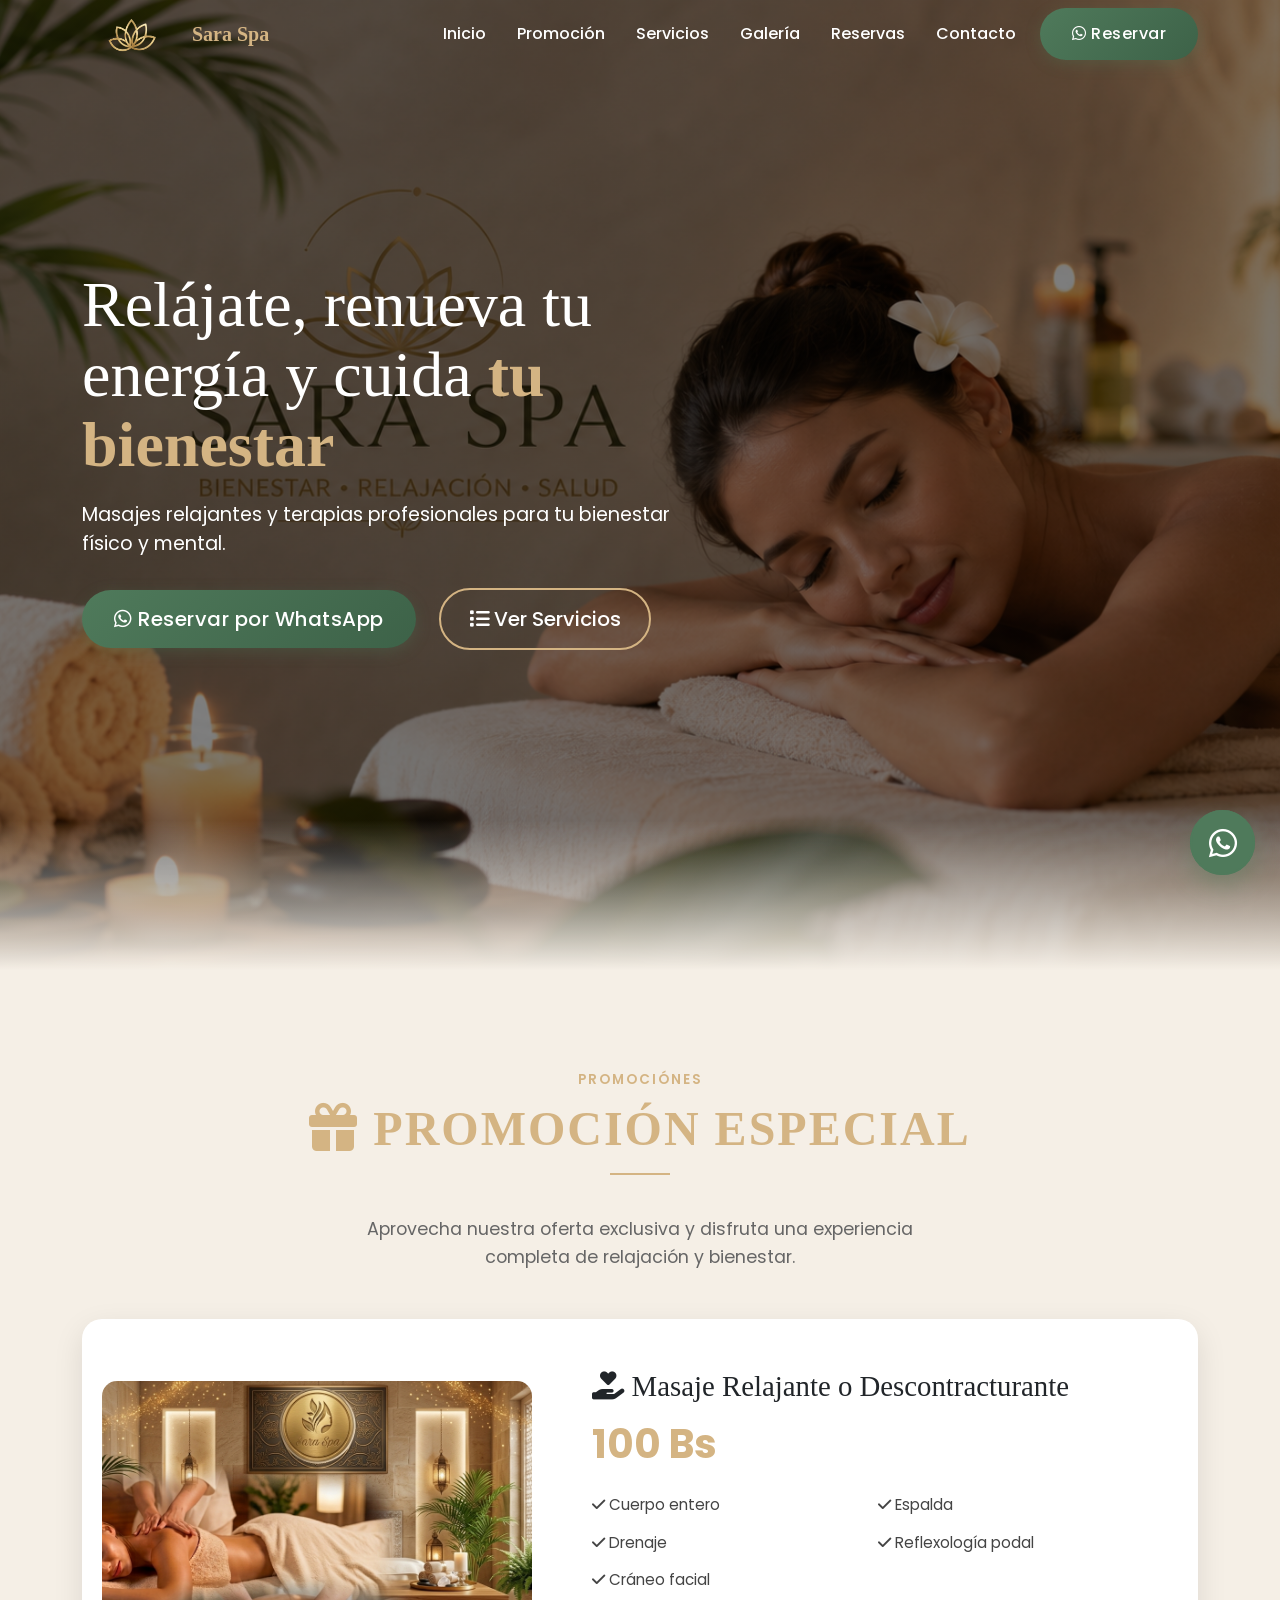
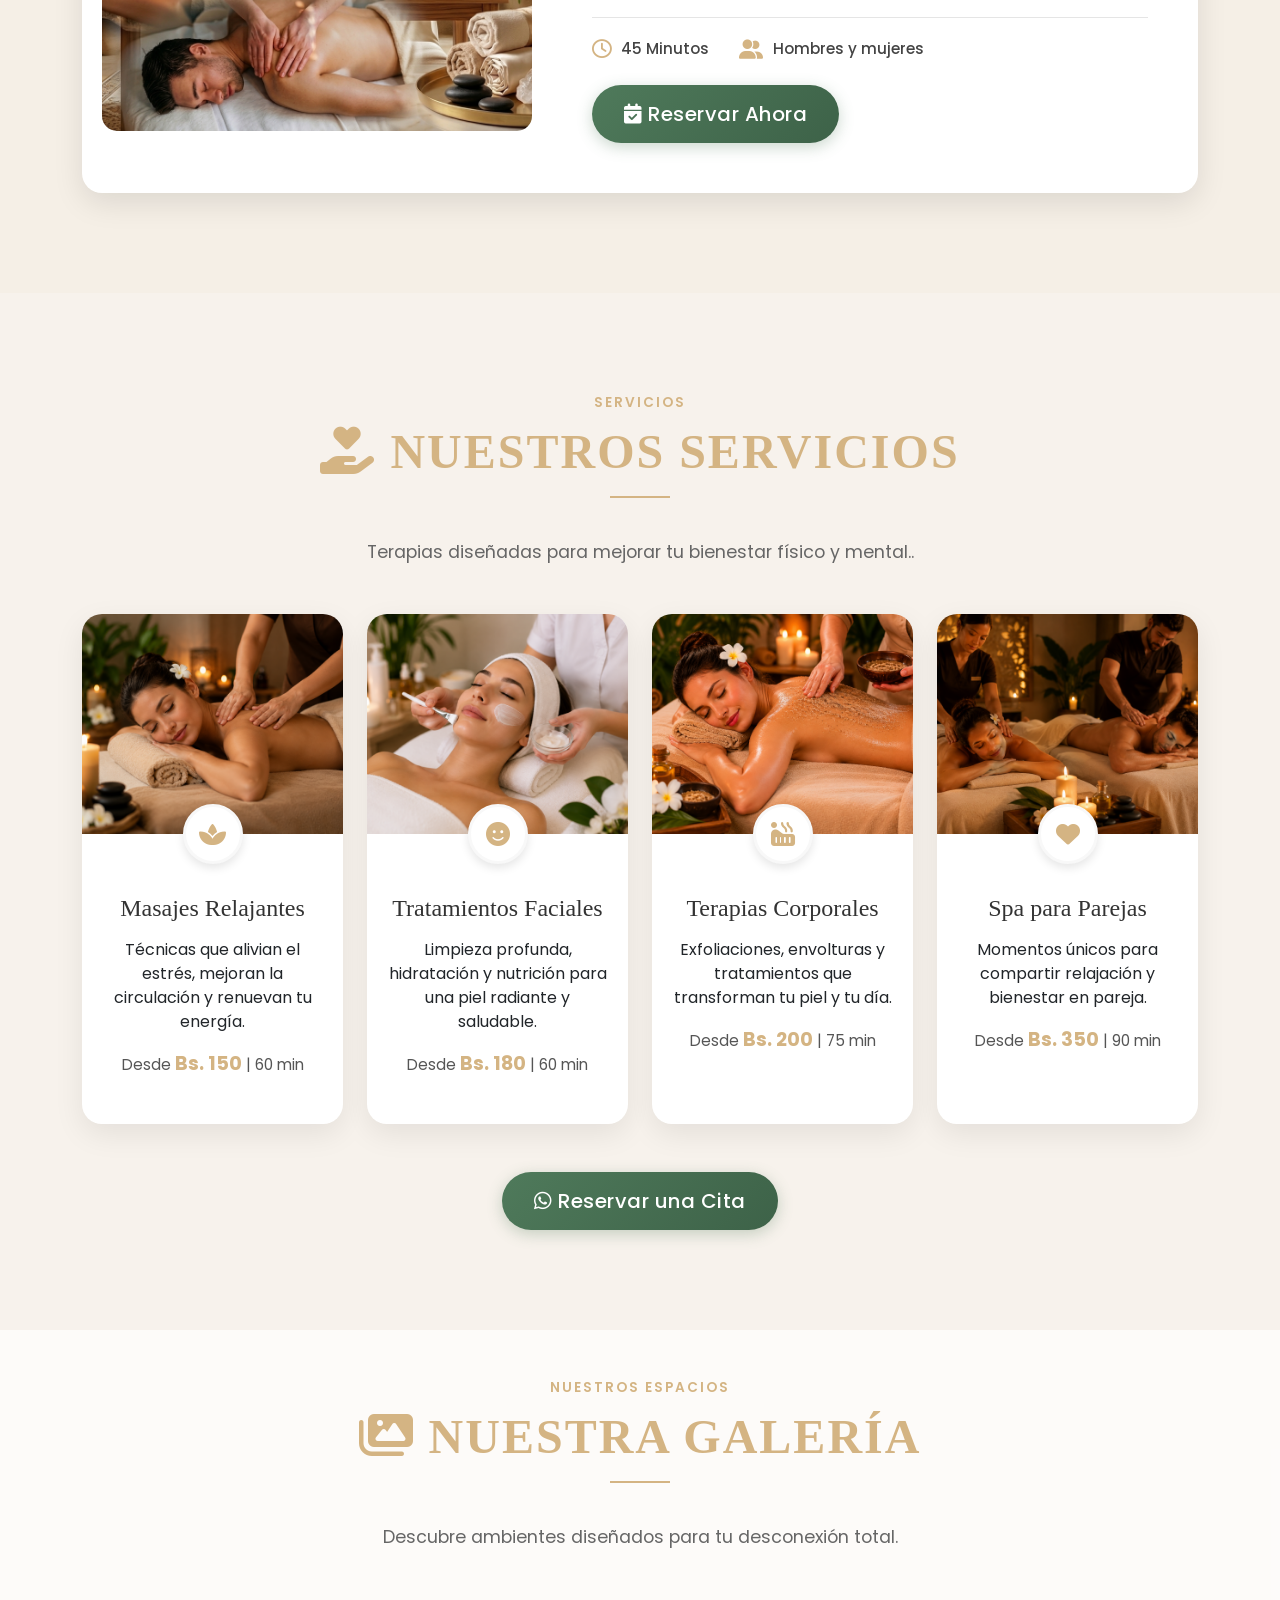
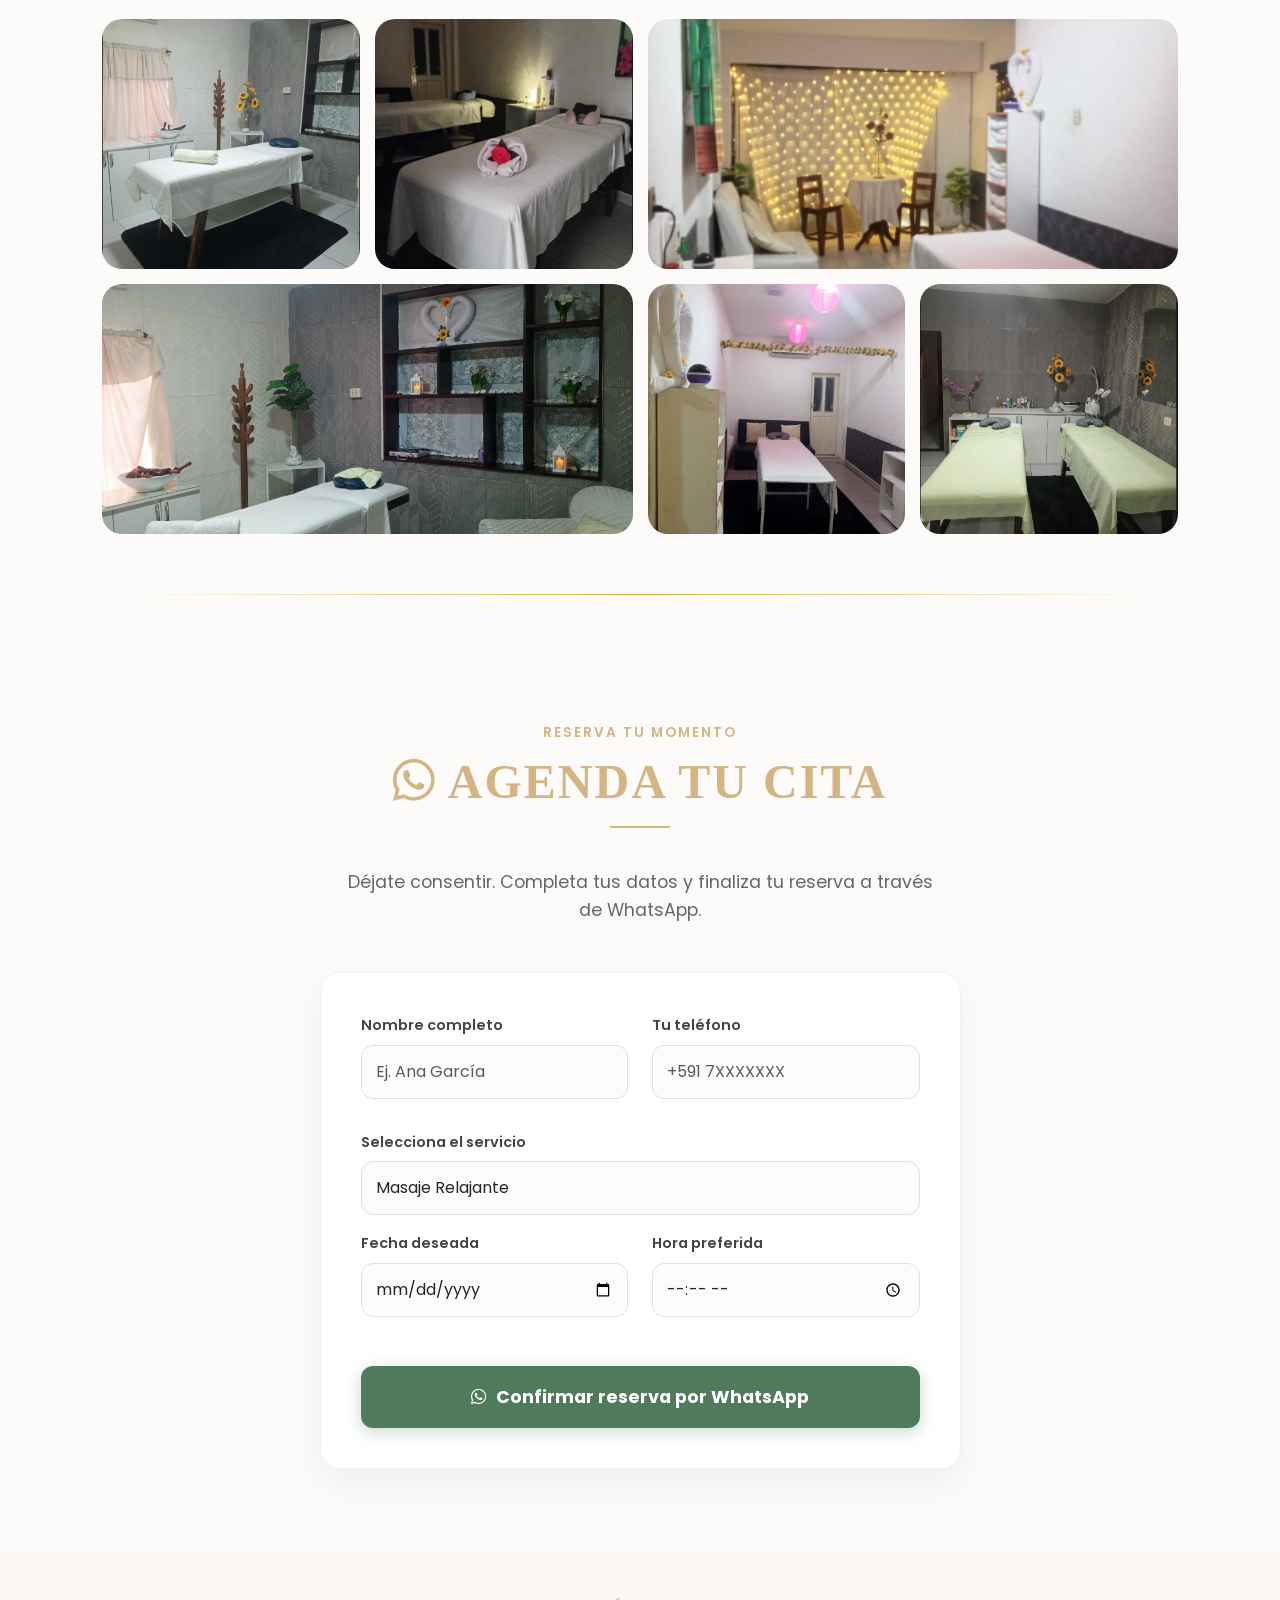
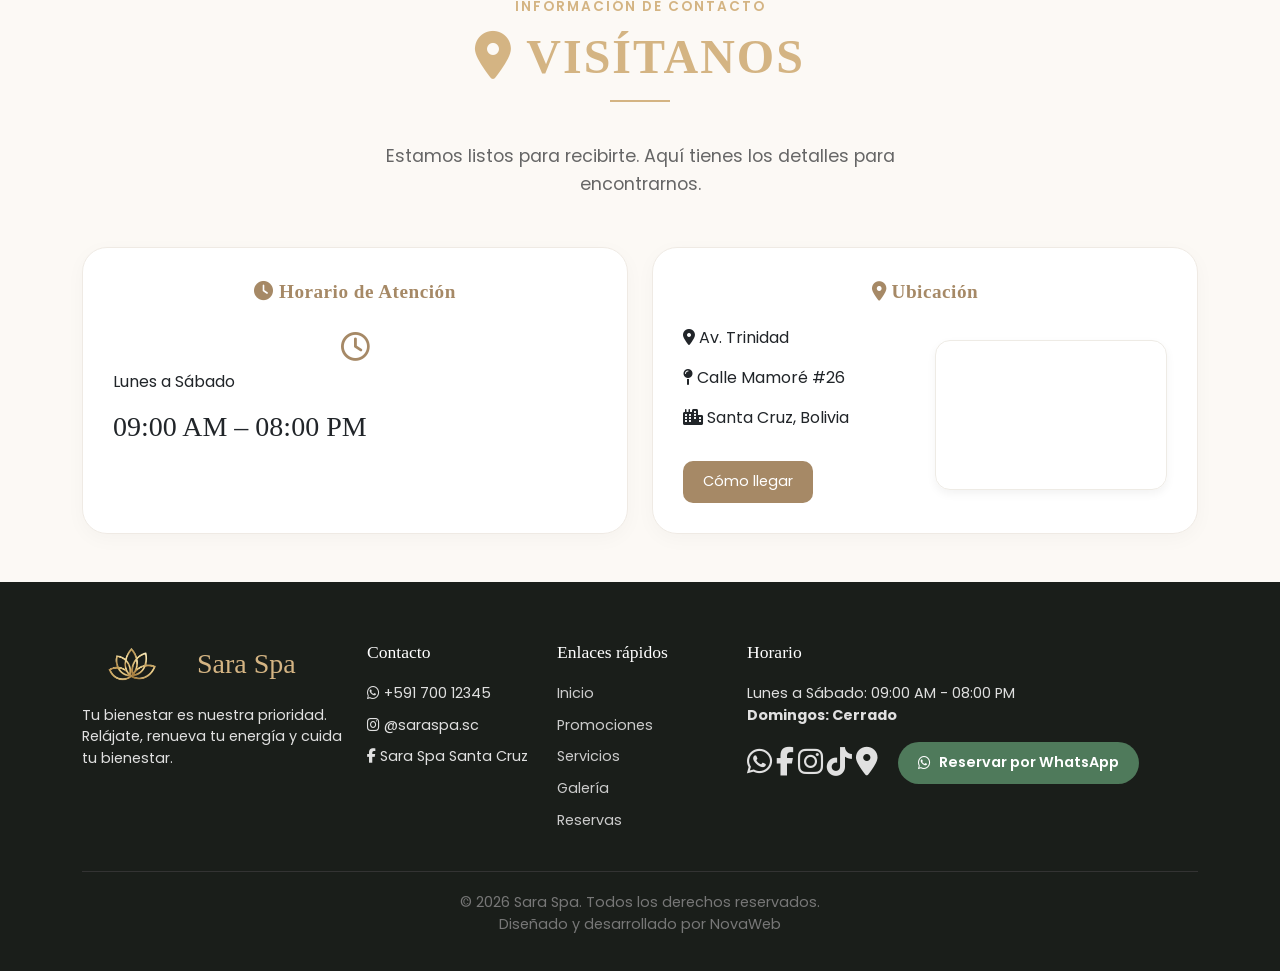
==== index.html @ e04c1f64 "Primer commit" ====
<!DOCTYPE html>
<html lang="es">

<head>
    <meta charset="UTF-8">
    <meta name="viewport" content="width=device-width, initial-scale=1.0">
    <title>Sara Spa | Masajes Relajantes y Terapias en Santa Cruz, Bolivia</title>
    <meta name="description"
        content="Sara Spa ofrece masajes relajantes, terapias corporales y tratamientos de bienestar en Santa Cruz, Bolivia. Relájate, renueva tu energía y mejora tu salud física y mental.">
    <meta name="keywords"
        content="spa Santa Cruz, masajes relajantes Bolivia, spa bienestar, terapias corporales, spa Santa Cruz Bolivia, masajes profesionales">
    <meta name="author" content="Sara Spa">

    <!-- Canonical (IMPORTANTE para SEO) -->
    <link rel="canonical" href="https://tudominio.com/">

    <!-- Open Graph (Facebook / WhatsApp) -->
    <meta property="og:title" content="Sara Spa | Bienestar y Relajación">
    <meta property="og:description" content="Masajes relajantes y terapias profesionales en Santa Cruz, Bolivia.">
    <meta property="og:image" content="assets/images/logo/og-image.png">
    <meta property="og:url" content="https://tudominio.com/">
    <meta property="og:type" content="website">

    <!-- Twitter Card -->
    <meta name="twitter:card" content="summary_large_image">
    <meta name="twitter:title" content="Sara Spa | Bienestar y Relajación">
    <meta name="twitter:description" content="Masajes relajantes y terapias profesionales en Santa Cruz, Bolivia.">
    <meta name="twitter:image" content="assets/images/logo/og-image.png">

    <!-- Favicon -->
    <link rel="icon" href="assets/images/logo/favicon.ico">

    <!-- Preconnect (mejora velocidad) -->
    <link rel="preconnect" href="https://fonts.googleapis.com">
    <link rel="preconnect" href="https://fonts.gstatic.com" crossorigin>

    <!-- Google Fonts -->
    <link href="https://fonts.googleapis.com/css2?family=Poppins:wght@300;400;500;600;700&display=swap"
        rel="stylesheet">

    <!-- Bootstrap -->
    <link href="https://cdn.jsdelivr.net/npm/bootstrap@5.3.7/dist/css/bootstrap.min.css" rel="stylesheet">

    <!-- Font Awesome -->
    <link rel="stylesheet" href="https://cdnjs.cloudflare.com/ajax/libs/font-awesome/6.7.2/css/all.min.css">

    <!-- CSS -->
    <link rel="stylesheet" href="assets/css/style.css">
    <link rel="stylesheet" href="assets/css/responsive.css">
    <link rel="stylesheet" href="assets/css/animations.css">
</head>

<body>

    <!-- =========================
         NAVBAR
    ========================== -->
    <header>
        <nav class="navbar navbar-expand-lg fixed-top navbar-spa">
            <div class="container">
                <a class="navbar-brand" href="#">
                    <img src="assets/images/logo/logo.png" alt="Sara Spa Logo" class="logo">
                    <span class="text-gold">Sara Spa</span>
                </a>

                <button class="navbar-toggler" type="button" data-bs-toggle="collapse" data-bs-target="#menuSpa">
                    <span class="navbar-toggler-icon"></span>
                </button>

                <div class="collapse navbar-collapse" id="menuSpa">
                    <ul class="navbar-nav ms-auto">
                        <li class="nav-item">
                            <a class="nav-link" href="#inicio">Inicio</a>
                        </li>
                        <li class="nav-item">
                            <a class="nav-link" href="#promocion">Promoción</a>
                        </li>
                        <li class="nav-item">
                            <a class="nav-link" href="#servicios">Servicios</a>
                        </li>
                        <li class="nav-item">
                            <a class="nav-link" href="#galeria">Galería</a>
                        </li>
                        <li class="nav-item">
                            <a class="nav-link" href="#reservas">Reservas</a>
                        </li>
                        <li class="nav-item">
                            <a class="nav-link" href="#contacto">Contacto</a>
                        </li>
                    </ul>

                    <a href="#reservas" class="btn btn-whatsapp ms-lg-3">
                        <i class="fab fa-whatsapp"></i>
                        Reservar
                    </a>
                </div>
            </div>
        </nav>
    </header>

    <!-- =========================
         HERO SECTION
    ========================== -->

    <section id="inicio">
        <div class="container">
            <div class="row align-items-center min-vh-100">
                <div class="col-lg-7">
                    <div class="hero-content">
                        <h1>Relájate, renueva tu energía y cuida <span class="text-gold">tu bienestar</span></h1>
                        <p>
                            Masajes relajantes y terapias profesionales para tu
                            bienestar físico y mental.
                        </p>
                        <div class="hero-buttons">
                            <a href="#reservas" class="btn btn-whatsapp btn-lg">
                                <i class="fab fa-whatsapp"></i> Reservar por WhatsApp
                            </a>
                            <a href="#servicios" class="btn btn-gold btn-lg ms-2">
                                <i class="fas fa-list"></i> Ver Servicios
                            </a>
                        </div>
                    </div>
                </div>
            </div>
        </div>
    </section>
    <!-- =========================
         PROMOCIÓN DESTACADA
    ========================== -->

    <section class="section-white" id="promocion">
        <div class="container">

            <div class="text-center mb-5">
                <span class="section-label">Promociónes</span>
                <h2 class="section-title"><i class="fas fa-gift"></i> Promoción Especial</h2>
                <p class="section-subtitle">Aprovecha nuestra oferta exclusiva y disfruta una experiencia completa de
                    relajación y bienestar.</p>
            </div>

            <div class="promotion-card reveal reveal-delay-1">
                <div class="promotion-image">
                    <img src="assets/images/services/promociones.png" alt="Masaje">
                </div>

                <div class="promotion-content">
                    <h3><i class="fas fa-hand-holding-heart"></i> Masaje Relajante o Descontracturante</h3>
                    <div class="promo-price">100 Bs</div>

                    <ul class="promo-list">
                        <li><i class="fas fa-check"></i> Cuerpo entero</li>
                        <li><i class="fas fa-check"></i> Espalda</li>
                        <li><i class="fas fa-check"></i> Drenaje</li>
                        <li><i class="fas fa-check"></i> Reflexología podal</li>
                        <li><i class="fas fa-check"></i> Cráneo facial</li>
                    </ul>

                    <div class="promo-info mt-3">
                        <span><i class="fa-regular fa-clock"></i> 45 Minutos</span>
                        <span><i class="fa-solid fa-user-group"></i> Hombres y mujeres</span>
                    </div><br>

                    <a href="#reservas" class="btn btn-whatsapp btn-lg"><i class="fas fa-calendar-check"></i> Reservar
                        Ahora</a>
                </div>
            </div>
        </div>
    </section>

    <!-- =========================
         SERVICIOS
    ========================== -->

    <section class="section-light" id="servicios">

        <div class="container">

            <div class="text-center mb-5">
                <span class="section-label">Servicios</span>
                <h2 class="section-title"><i class="fas fa-hand-holding-heart"></i> Nuestros Servicios</h2>
                <p class="section-subtitle">Terapias diseñadas para mejorar tu bienestar físico y mental..</p>
            </div>

            <div class="row g-4">

                <!-- Servicio 1 -->
                <div class="col-lg-3 col-md-6 reveal reveal-delay-1">
                    <div class="service-card">
                        <img src="assets/images/services/masaje-relajante.png" alt="Masaje Relajante">
                        <div class="icon-circle"><i class="fa-solid fa-spa"></i></div>
                        <div class="service-content">
                            <h4>Masajes Relajantes</h4>
                            <p>Técnicas que alivian el estrés, mejoran la circulación y renuevan tu energía.</p>
                            <div class="service-price">Desde <strong>Bs. 150</strong> | 60 min</div>
                        </div>
                    </div>
                </div>

                <!-- Servicio 2 -->
                <div class="col-lg-3 col-md-6 reveal reveal-delay-2">
                    <div class="service-card">
                        <img src="assets/images/services/tratamiento-facial.png" alt="Tratamientos Faciales">
                        <div class="icon-circle"><i class="fa-solid fa-face-smile"></i></div>
                        <div class="service-content">
                            <h4>Tratamientos Faciales</h4>
                            <p>Limpieza profunda, hidratación y nutrición para una piel radiante y saludable.</p>
                            <div class="service-price">Desde <strong>Bs. 180</strong> | 60 min</div>
                        </div>
                    </div>
                </div>

                <!-- Servicio 3 -->
                <div class="col-lg-3 col-md-6 reveal reveal-delay-3">
                    <div class="service-card">
                        <img src="assets/images/services/terapia-corporal.png" alt="Terapias Corporales">
                        <div class="icon-circle"><i class="fa-solid fa-hot-tub-person"></i></div>
                        <div class="service-content">
                            <h4>Terapias Corporales</h4>
                            <p>Exfoliaciones, envolturas y tratamientos que transforman tu piel y tu día.</p>
                            <div class="service-price">Desde <strong>Bs. 200</strong> | 75 min</div>
                        </div>
                    </div>
                </div>

                <!-- Servicio 4 -->
                <div class="col-lg-3 col-md-6 reveal reveal-delay-4">
                    <div class="service-card">
                        <img src="assets/images/services/parejas.png" alt="Spa para Parejas">
                        <div class="icon-circle"><i class="fa-solid fa-heart"></i></div>
                        <div class="service-content">
                            <h4>Spa para Parejas</h4>
                            <p>Momentos únicos para compartir relajación y bienestar en pareja.</p>
                            <div class="service-price">Desde <strong>Bs. 350</strong> | 90 min</div>
                        </div>
                    </div>
                </div>

            </div>
            <div class="text-center mt-5">
                <a href="#reservas" class="btn btn-whatsapp btn-lg">
                    <i class="fab fa-whatsapp"></i> Reservar una Cita
                </a>
            </div>

        </div>

    </section>

    <!-- =========================
         GALERÍA
    ========================== -->

    <section class="section-white gallery-section py-5" id="galeria">
        <div class="container">
            <div class="text-center mb-5">
                <span class="section-label">Nuestros Espacios</span>
                <h2 class="section-title"><i class="fas fa-images"></i> Nuestra Galería</h2>
                <p class="section-subtitle">Descubre ambientes diseñados para tu desconexión total.</p>
            </div>

            <div class="gallery-container">
                <div class="item item-small"><img src="assets/images/gallery/galeria1.png" alt="Spa 1"></div>
                <div class="item item-small"><img src="assets/images/gallery/galeria2.png" alt="Spa 2"></div>
                <div class="item item-wide"><img src="assets/images/gallery/galeria3.png" alt="Spa 3"></div>
                <div class="item item-wide"><img src="assets/images/gallery/galeria4.png" alt="Spa 4"></div>
                <div class="item item-small"><img src="assets/images/gallery/galeria5.png" alt="Spa 5"></div>
                <div class="item item-small"><img src="assets/images/gallery/galeria6.png" alt="Spa 6"></div>
            </div>
        </div>
    </section>

    <!-- =========================
         RESERVAS
    ========================== -->
    <section class="section-light reservas-section" id="reservas">
        <div class="container">
            <div class="row justify-content-center">
                <div class="col-lg-7">

                    <div class="text-center mb-5">
                        <span class="section-label">Reserva tu momento</span>
                        <h2 class="section-title"><i class="fab fa-whatsapp"></i> Agenda tu Cita</h2>
                        <p class="section-subtitle">
                            Déjate consentir. Completa tus datos y finaliza tu reserva a través de WhatsApp.
                        </p>
                    </div>

                    <div class="booking-card reveal reveal-delay-1">
                        <form id="whatsappForm">
                            <div class="row">
                                <div class="col-md-6 mb-3">
                                    <label class="form-label">Nombre completo</label>
                                    <input type="text" id="name" class="form-control" placeholder="Ej. Ana García"
                                        required>
                                </div>
                                <div class="col-md-6 mb-3">
                                    <label class="form-label">Tu teléfono</label>
                                    <input type="tel" id="phone" class="form-control" placeholder="+591 7XXXXXXX"
                                        required>
                                </div>
                            </div>

                            <div class="mb-3">
                                <label class="form-label">Selecciona el servicio</label>
                                <select id="service" class="form-control">
                                    <option>Masaje Relajante</option>
                                    <option>Tratamiento Facial</option>
                                    <option>Terapia Corporal</option>
                                    <option>Spa para Parejas</option>
                                </select>
                            </div>

                            <div class="row">
                                <div class="col-md-6 mb-4">
                                    <label class="form-label">Fecha deseada</label>
                                    <input type="date" id="date" class="form-control" required>
                                </div>
                                <div class="col-md-6 mb-4">
                                    <label class="form-label">Hora preferida</label>
                                    <input type="time" id="time" class="form-control" required>
                                </div>
                            </div>

                            <button type="submit" class="btn btn-whatsapp-large w-100">
                                <i class="fab fa-whatsapp"></i> Confirmar reserva por WhatsApp
                            </button>
                        </form>
                    </div>

                </div>
            </div>
        </div>
    </section>

    <!-- =========================
            CONTACTO
    ========================== -->

    <section id="contacto" class="info-section py-5">
        <div class="container">
            <!-- Título y Subtítulo -->
            <div class="text-center mb-5">
                <span class="section-label">Información de Contacto</span>
                <h2 class="section-title"><i class="fas fa-map-marker-alt"></i> Visítanos</h2>
                <p class="section-subtitle">
                    Estamos listos para recibirte. Aquí tienes los detalles para encontrarnos.
                </p>
            </div>

            <!-- Fila que contiene las dos tarjetas -->
            <!-- Fila principal -->
            <div class="row g-4">
                <!-- Tarjeta Horario -->
                <div class="col-md-6 reveal reveal-delay-1">
                    <div class="main-card">
                        <div class="card-title"><i class="fas fa-clock"></i> Horario de Atención</div>
                        <div class="card-content">
                            <div class="icon-big"><i class="far fa-clock"></i></div>
                            <div>
                                <p>Lunes a Sábado</p>
                                <h3>09:00 AM – 08:00 PM</h3>
                            </div>
                        </div>
                    </div>
                </div>

                <!-- Tarjeta Ubicación (Mapa de fondo) -->
                <div class="col-md-6 reveal reveal-delay-1">
                    <div class="main-card map-card">
                        <div class="card-title"><i class="fas fa-map-marker-alt"></i> Ubicación</div>
                        <div class="card-content">
                            <div class="text-side">
                                <p><i class="fas fa-map-marker-alt"></i> Av. Trinidad</p>
                                <p><i class="fas fa-map-pin"></i> Calle Mamoré #26</p>
                                <p><i class="fas fa-city"></i> Santa Cruz, Bolivia</p>
                                <a href="https://maps.app.goo.gl/Xyj3BGjWXdioM4sj7" target="_blank" class="btn-primary">
                                    Cómo llegar
                                </a>
                            </div>
                            <!-- El mapa queda a la derecha integrado -->
                            <div class="map-bg">
                                <iframe
                                    src="https://www.google.com/maps/embed?pb=!1m18!1m12!1m3!1d3799.377598356615!2d-63.17778242568251!3d-17.773942283180613!2m3!1f0!2f0!3f0!3m2!1i1024!2i768!4f13.1!3m3!1m2!1s0x93f1e9003d2b0fdd%3A0x29b0540db3bcb166!2sSara%20Spa!5e0!3m2!1ses-419!2sbo!4v1780618188417!5m2!1ses-419!2sbo"
                                    width="600" height="450" style="border:0;" allowfullscreen="" loading="lazy"
                                    referrerpolicy="no-referrer-when-downgrade"></iframe>
                            </div>
                        </div>
                    </div>
                </div>
            </div> <!-- Fin del row -->
        </div> <!-- Fin del container -->
    </section>

    <!-- =========================
         FOOTER
    ========================== -->
    <footer class="footer-section">
        <div class="container">
            <div class="row">
                <div class="col-lg-3">
                    <div class="brand-container">
                        <img src="assets/images/logo/logo.png" alt="Sara Spa Logo" class="logo">
                        <h3 class="footer-brand">Sara Spa</h3>
                    </div>
                    <p>Tu bienestar es nuestra prioridad. Relájate, renueva tu energía y cuida tu bienestar.</p>
                </div>

                <div class="col-lg-2">
                    <h5>Contacto</h5>
                    <ul class="footer-links">
                        <li><i class="fab fa-whatsapp"></i> +591 700 12345</li>
                        <li><i class="fab fa-instagram"></i> @saraspa.sc</li>
                        <li><i class="fab fa-facebook-f"></i> Sara Spa Santa Cruz</li>
                    </ul>
                </div>

                <div class="col-lg-2">
                    <h5>Enlaces rápidos</h5>
                    <ul class="footer-links">
                        <li><a href="#">Inicio</a></li>
                        <li><a href="#">Promociones</a></li>
                        <li><a href="#">Servicios</a></li>
                        <li><a href="#">Galería</a></li>
                        <li><a href="#">Reservas</a></li>
                    </ul>
                </div>

                <div class="col-lg-5">
                    <h5>Horario</h5>
                    <p>Lunes a Sábado: 09:00 AM - 08:00 PM<br><strong>Domingos: Cerrado</strong></p>

                    <div class="social-box">
                        <div class="social-icons">
                            <a href="https://wa.me/591XXXXXXXX" target="_blank">
                                <i class="fab fa-whatsapp"></i>
                            </a>

                            <a href="https://www.facebook.com/TU_PAGINA" target="_blank">
                                <i class="fab fa-facebook-f"></i>
                            </a>

                            <a href="https://www.instagram.com/TU_USUARIO" target="_blank">
                                <i class="fab fa-instagram"></i>
                            </a>

                            <a href="https://www.tiktok.com/@TU_USUARIO" target="_blank">
                                <i class="fab fa-tiktok"></i>
                            </a>

                            <a href="https://maps.app.goo.gl/Xyj3BGjWXdioM4sj7" target="_blank">
                                <i class="fas fa-map-marker-alt"></i>
                            </a>
                        </div>
                        <a href="#reservas" class="btn-whatsapp-footer">
                            <i class="fab fa-whatsapp"></i> Reservar por WhatsApp
                        </a>
                    </div>
                </div>
            </div>
            <div class="footer-bottom text-center mt-4">
                <p>
                    © 2026 Sara Spa. Todos los derechos reservados.
                    <br>
                    Diseñado y desarrollado por NovaWeb
                </p>
            </div>
        </div>
    </footer>

    <!-- =========================
         WHATSAPP FLOAT
    ========================== -->

    <a href="#" class="whatsapp-float">

        <i class="fab fa-whatsapp"></i>

    </a>

    <!-- Bootstrap JS -->
    <script src="https://cdn.jsdelivr.net/npm/bootstrap@5.3.7/dist/js/bootstrap.bundle.min.js"></script>

    <!-- JavaScript -->
    <script src="assets/js/main.js"></script>
    <script src="assets/js/whatsapp.js"></script>
    <script src="assets/js/gallery.js"></script>

</body>

</html>
---- assets/css/style.css ----
/* =====================================
   VARIABLES
===================================== */
:root {
    --white: #ffffff;
    --beige: #f5efe6;
    --gold: #d4b483;
    --green: #4f7a5b;
    --dark: #333333;
    --gray: #777777;
    --shadow:
        0 10px 30px rgba(0, 0, 0, 0.08);
    --radius: 20px;
}

/* =====================================
   RESET
===================================== */

* {
    margin: 0;
    padding: 0;
    box-sizing: border-box;
}

html {
    scroll-behavior: smooth;
}

body {
    font-family: 'Poppins', sans-serif;
    /* Texto normal */
}

h1,
h2,
h3,
h4,
h5,
h6 {
    font-family: 'Playfair Display', serif;
    /* Títulos elegantes */

}

a {
    text-decoration: none;
}

img {
    width: 100%;
    display: block;
}

section {
    padding: 100px 0;
}

.section-light {
    background: #f7f2ec;
}

.section-white {
    background: #ffffff;
}

/* =====================================
   GOOGLE FONT
===================================== */

@import url('https://fonts.googleapis.com/css2?family=Playfair+Display:ital,wght@0,400;0,700;1,400&family=Poppins:wght@300;400;500;600&display=swap');


/* =====================================
   BOTONES
===================================== */

.btn-whatsapp {
    background: linear-gradient(135deg, var(--green), #3d6248);
    /* Gradiente sutil */
    color: white;
    padding: 14px 32px;
    /* Un poco más grande para mayor presencia */
    border-radius: 50px;
    font-weight: 500;
    letter-spacing: 0.5px;
    /* Espaciado para elegancia */
    border: none;
    cursor: pointer;
    transition: all 0.4s cubic-bezier(0.175, 0.885, 0.32, 1.275);
    /* Rebote suave */
    box-shadow: 0 4px 15px rgba(79, 122, 91, 0.3);
    /* Sombra difusa color green */
}

.btn-whatsapp:hover {
    background: linear-gradient(135deg, #3d6248, var(--green));
    /* Inversión del gradiente */
    transform: translateY(-4px);
    /* Movimiento más notorio */
    color: white;
    box-shadow: 0 8px 20px rgba(79, 122, 91, 0.4);
    /* Sombra más amplia al pasar el mouse */
}

.btn-whatsapp:active {
    transform: translateY(0);
    /* Efecto de "clic" */
}

/* 2. Botón "Ver Servicios" (Estilo Ghost / Contorno, muy elegante) */
.btn-gold {
    background-color: transparent;
    /* Fondo transparente */
    color: white;
    padding: 14px 28px;
    border-radius: 50px;
    font-weight: 500;
    text-decoration: none;
    transition: all 0.4s ease;
    border: 2px solid var(--gold);
    /* Borde dorado */
}

.btn-gold:hover {
    background-color: var(--gold);
    /* Se rellena al pasar el mouse */
    color: white;
    transform: translateY(-3px);
    box-shadow: 0 10px 20px rgba(0, 0, 0, 0.2);
}

/* =====================================
   TITULOS
===================================== */
.section-title {
    font-family: 'Playfair Display', serif;
    font-size: 3rem;
    color: var(--gold);
    /* Título grande y dorado */
    margin-bottom: 20px;
    letter-spacing: 2px;
    text-transform: uppercase;
    font-weight: 700;
    position: relative;
    padding-bottom: 20px;
}

.text-gold {
    color: var(--gold);
    /* Usará el dorado que ya definiste en tus variables */
}

.section-subtitle {
    font-size: 1.1rem;
    color: #666;
    max-width: 600px;
    margin: 0 auto;
    line-height: 1.6;
}

/* =====================================
   NAVBAR
===================================== */
.navbar-spa {
    color: white !important;
}

.navbar-brand {
    display: flex;
    align-items: center;
    gap: 10px;
    font-family: 'Playfair Display', serif;
    font-weight: 600;
}

.logo {
    width: 120px;
    /* Aumenta el ancho para que sea legible */
    height: auto;
    /* Esto es clave: mantiene la proporción sin deformar */
    object-fit: contain;
}

.nav-link {
    color: #4f7a5b !important;
    font-weight: 500;
    margin-left: 15px;
    transition: .3s;
}

.nav-link:hover {
    color: #333333 !important;
}

/* =====================================
   HERO BACKGROUND
===================================== */

#inicio {
    position: relative;
    min-height: 100vh;
    padding: 10px 0 60px;
    display: flex;
    align-items: center;

    background:
        linear-gradient(rgba(0, 0, 0, 0.50),
            rgba(0, 0, 0, 0.50)),
        url('../images/hero/spa-hero.png');

    background-position: center;
    background-size: cover;
    background-repeat: no-repeat;

    color: white;

}

#inicio::after {
    content: '';
    position: absolute;
    bottom: 0;
    left: 0;
    width: 100%;
    height: 150px;
    /* Altura del fundido */
    background: linear-gradient(to bottom, rgba(0, 0, 0, 0) 0%, var(--beige) 100%);
    pointer-events: none;
    /* Para que no interfiera con los botones */
}

/* =====================================
   HERO
===================================== */

.hero-badge {
    display: inline-block;
    background: rgba(255, 255, 255, .15);
    padding: 10px 20px;
    border-radius: 50px;
    backdrop-filter: blur(10px);
    margin-bottom: 20px;
    font-weight: 200;
}

.hero-content h1 {
    font-size: 4rem;
    /* Tamaño grande */
    font-weight: 400;
    /* Ligero, no negrita */
    line-height: 1.1;
    margin-bottom: 20px;
    color: white;
    /* Aseguramos que sea blanco */
}

.text-gold {
    color: var(--gold) !important;
    /* !important asegura que se aplique el color */
    font-weight: 600;
    /* Un poco más marcado para resaltar */
}

.hero-content p {
    font-size: 1.2rem;
    margin-bottom: 30px;
    max-width: 650px;
}

/* Contenedor de botones (Asegúrate de que tengan un poco de espacio entre ellos) */
.hero-buttons {
    display: flex;
    gap: 15px;
    align-items: center;
}

/* =========================================
   PROMOCIÓN ESPECIAL - ESTILO ELEGANTE
========================================= */

#promocion {
    background: var(--beige);
    padding: 100px 0;
}

/* Contenedor principal de la card */
.promotion-card {
    display: flex;
    background: #ffffff;
    border-radius: 20px;
    padding: 20px;
    /* <--- ESTO ES LO QUE BUSCAS: Espacio entre bordes y contenido */
    gap: 30px;
    /* <--- Esto separa la imagen del texto */
    box-shadow: 0 10px 30px rgba(0, 0, 0, 0.1);
    align-items: center;
}

/* Imagen a la izquierda */
.promotion-image {
    flex-shrink: 0;
    /* Evita que la imagen se achique */
    width: 40%;
}

.promotion-image img {
    width: 100%;
    height: 350px;
    object-fit: cover;
    border-radius: 15px;
    /* Bordes redondeados para la imagen también */
}

/* Contenido a la derecha */
.promotion-content {
    width: 60%;
    padding: 30px;
}

.promo-info {
    display: flex;
    flex-wrap: wrap;
    gap: 30px;
    /* <--- Esto separa los dos grupos (tiempo y personas) */
    margin-top: 25px;
    padding-top: 20px;
    border-top: 1px solid rgba(0, 0, 0, 0.1);
    /* Línea divisoria elegante */
    color: #444;
}

.promo-info span {
    display: flex;
    align-items: center;
    /* Centra el icono con el texto verticalmente */
    font-size: 0.95rem;
    font-weight: 500;
}

.promo-info i {
    margin-right: 10px;
    /* Separa el icono del texto */
    color: var(--gold);
    /* Usamos tu color dorado para los iconos */
    font-size: 1.2rem;
    /* Un poco más grandes para que luzcan mejor */
}

/* Estilos de texto */
.promotion-card h3 {
    font-family: 'Playfair Display', serif;
    font-size: 1.8rem;
    margin-bottom: 10px;
    line-height: 1.2;
    /* Mejora la lectura */
}

.promo-price {
    font-size: 2.5rem;
    font-weight: 700;
    color: var(--gold);
    margin-bottom: 20px;
}

/* Lista en 2 columnas */
.promo-list {
    display: grid;
    grid-template-columns: repeat(2, 1fr);
    /* Forma más limpia de hacer 2 columnas */
    gap: 15px;
    /* Un poco más de aire entre elementos */
    list-style: none;
    padding: 0;
    margin-bottom: 25px;
}

.promo-list li {
    font-size: 0.95rem;
    color: #444;
}

/* =====================================
   SERVICIOS
===================================== */

/* --- Cabecera de Sección --- */
.section-label {
    display: block;
    color: var(--gold);
    font-size: 0.85rem;
    letter-spacing: 2px;
    text-transform: uppercase;
    margin-bottom: 10px;
    font-weight: 600;
}

.section-title::after {
    content: '';
    display: block;
    width: 60px;
    height: 2px;
    background: var(--gold);
    margin: 15px auto 0 auto;
}

/* --- Tarjetas de Servicio --- */
.service-card {
    position: relative;
    background: #ffffff;
    border-radius: 20px;
    overflow: visible;
    box-shadow: 0 10px 30px rgba(0, 0, 0, 0.08);
    transition: transform 0.3s ease, box-shadow 0.3s ease;
    text-align: center;
    position: relative;
    padding-bottom: 25px;
    height: 100%;
}

.service-card:hover {
    transform: translateY(-10px);
    box-shadow: 0 15px 40px rgba(0, 0, 0, 0.12);
}

.service-card img {
    width: 100%;
    height: 220px;
    object-fit: cover;
    border-radius: 20px 20px 0 0;
}

.service-content {
    padding: 20px;
}

.service-content h4 {
    font-family: 'Playfair Display', serif;
    margin-bottom: 15px;
    color: #333;
}

/* --- Precios --- */
.service-price {
    font-size: 0.95rem;
    color: #555;
    margin-top: 15px;
    font-weight: 400;
}

.service-price strong {
    color: var(--gold);
    font-size: 1.2rem;
    font-weight: 700;
}

.icon-circle {
    width: 60px;
    height: 60px;
    background: white;
    border-radius: 50%;
    display: flex;
    align-items: center;
    justify-content: center;
    margin: -30px auto 10px auto;
    /* El truco: sube el icono 30px hacia arriba */
    border: 3px solid #f8f8f8;
    box-shadow: 0 4px 10px rgba(0, 0, 0, 0.1);
    color: var(--gold);
    /* Tu color dorado */
    font-size: 1.5rem;
    position: relative;
    z-index: 2;
}

/* Contenedor principal para la imagen y el círculo */
.spa-image-container {
    position: relative;
    /* Importante para el posicionamiento absoluto */
    width: 300px;
    /* Ajusta el tamaño según necesites */
    height: 300px;
    border-radius: 50%;
    /* Crea el círculo perfecto */
    overflow: hidden;
    /* Recorta la imagen al círculo */
    box-shadow: 0 10px 20px rgba(0, 0, 0, 0.15);
    /* Sombra suave para profundidad */
    border: 8px solid #fff;
    /* Borde blanco grueso como en el ejemplo */
}

/* Imagen de fondo */
.spa-image {
    width: 100%;
    height: 100%;
    object-fit: cover;
    /* Asegura que la imagen llene el contenedor sin distorsionar */
    position: absolute;
    top: 0;
    left: 0;
}

/* Elemento circular blanco con el icono */
.icon-badge {
    position: absolute;
    top: 50%;
    /* Centrado vertical */
    left: 50%;
    /* Centrado horizontal */
    transform: translate(-50%, -50%);
    /* Ajuste perfecto del centro */
    width: 100px;
    /* Tamaño del círculo del icono */
    height: 100px;
    background-color: #fff;
    /* Fondo blanco */
    border-radius: 50%;
    /* Círculo perfecto */
    display: flex;
    justify-content: center;
    align-items: center;
    box-shadow: 0 4px 8px rgba(0, 0, 0, 0.1);
    /* Sombra más suave */
    border: 4px solid #fff;
    /* Pequeño borde para definición */
    overflow: hidden;
    /* Recorta el patrón */
}

/* Patrón de textura sutil */
.icon-badge::before {
    content: '';
    position: absolute;
    top: 0;
    left: 0;
    width: 100%;
    height: 100%;
    background-image:
        linear-gradient(45deg, #f5f5f5 25%, transparent 25%),
        linear-gradient(-45deg, #f5f5f5 25%, transparent 25%),
        linear-gradient(45deg, transparent 75%, #f5f5f5 75%),
        linear-gradient(-45deg, transparent 75%, #f5f5f5 75%);
    background-size: 10px 10px;
    background-position: 0 0, 0 5px, 5px -5px, -5px 0;
    opacity: 0.3;
    /* Ajusta la intensidad del patrón */
}

/* Imagen del icono de loto dorado */
.lotus-icon {
    width: 60%;
    /* Tamaño del icono dentro del círculo */
    height: auto;
    position: relative;
    /* Asegura que el icono esté por encima del patrón */
}

/* Estilo para el texto */
.service-title {
    font-family: 'Playfair Display', serif;
    /* O la fuente que uses */
    font-size: 1.8rem;
    font-weight: bold;
    color: #333;
    text-align: center;
    margin-top: 20px;
}

/* =====================================
   GALERIA
===================================== */
/* Sección de Galería con estilo Premium */
.gallery-section {
    background-color: #fdfbf9e5;
    /* Color crema suave estilo Spa */
    padding: 80px 0;
    /* Espacio superior e inferior generoso */
}

/* Opcional: si quieres un toque de lujo extra */
.gallery-section::after {
    content: "";
    display: block;
    height: 1px;
    width: 80%;
    background: linear-gradient(to right, transparent, #d4af37, transparent);
    margin: 40px auto 0 auto;
}

.gallery-container {
    display: grid;
    grid-template-columns: repeat(4, 1fr);
    /* 4 columnas */
    grid-auto-rows: 250px;
    /* Altura base */
    gap: 15px;
    padding: 20px;
    max-width: 1200px;
    margin: 0 auto;
}

.item {
    border-radius: 20px;
    overflow: hidden;
    transition: transform 0.4s ease;
}

.item img {
    width: 100%;
    height: 100%;
    object-fit: cover;
}

/* AQUÍ EL EFECTO: Define el tamaño de cada "caja" */
.item-large {
    grid-column: span 2;
    grid-row: span 2;
}

/* Imagen protagonista */
.item-tall {
    grid-row: span 2;
}

/* Vertical elegante */
.item-wide {
    grid-column: span 2;
}

/* Horizontal */

/* Efecto Hover */
.item:hover {
    transform: scale(1.03);
    z-index: 1;
    box-shadow: 0 20px 30px rgba(0, 0, 0, 0.2);
}

@media (max-width: 768px) {
    .gallery-container {
        grid-template-columns: 1fr;
    }

    .item {
        grid-column: span 1 !important;
        grid-row: span 1 !important;
    }
}

/* =====================================
   RESERVAS FORMULARIO
===================================== */

/* --- Sección de Reserva --- */
.reservas-section {
    padding: 80px 0;
    background-color: #fdfbf9;
    /* Color crema suave para coherencia */
}

/* El contenedor del formulario */
.booking-card {
    background: #ffffff;
    padding: 40px;
    border-radius: 20px;
    box-shadow: 0 15px 40px rgba(0, 0, 0, 0.05);
    /* Sombra difusa y elegante */
    border: 1px solid #f0f0f0;
}

/* Estilo de los campos de entrada */
.form-label {
    font-weight: 600;
    color: #444;
    margin-bottom: 8px;
    font-size: 0.9rem;
}

.form-control {
    padding: 14px;
    border-radius: 12px;
    border: 1px solid #e0e0e0;
    background-color: #fcfcfc;
    transition: all 0.3s ease;
    margin-bottom: 15px;
}

.form-control:focus {
    border-color: var(--gold);
    /* Usamos tu variable de color dorado */
    box-shadow: 0 0 0 3px rgba(212, 175, 55, 0.15);
    outline: none;
}

/* El botón de WhatsApp (Llamado a la acción) */
.btn-whatsapp-large {
    background-color: #4f7a5b;
    color: white;
    border: none;
    padding: 18px;
    border-radius: 12px;
    font-size: 1.1rem;
    font-weight: 700;
    transition: all 0.3s ease;
    margin-top: 10px;
    display: flex;
    align-items: center;
    justify-content: center;
    gap: 10px;
    /* La sombra aplicada aquí */
    box-shadow: 0 4px 15px rgba(79, 122, 91, 0.3);
}

.btn-whatsapp-large:hover {
    background-color: #4f7a5b;
    /* Un verde un poco más oscuro al pasar el mouse */
    transform: translateY(-3px);
    /* Mantenemos la sombra pero quizás un poquito más intensa */
    color: white;
    transform: translateY(-4px);
    /* Movimiento más notorio */
    box-shadow: 0 8px 20px rgba(79, 122, 91, 0.4);
}

/* Ajustes para móviles */
@media (max-width: 768px) {
    .booking-card {
        padding: 25px;
    }
}


/* =====================================
    INFORMACIÓN DE CONTACTO
===================================== */
/* --- Sección General --- */
.info-section {
    background-color: #fcf9f5;
    padding: 80px 0;
}

/* --- Tarjetas Principales --- */
.main-card {
    background: #ffffff;
    border: 1px solid #efeae4;
    border-radius: 25px;
    padding: 30px;
    height: 100%;
    box-shadow: 0 5px 20px rgba(0,0,0,0.03);
    display: flex;
    flex-direction: column;
}

/* --- Títulos de Tarjetas --- */
.card-title {
    color: #a68966;
    font-weight: 600;
    font-size: 1.2rem;
    margin-bottom: 20px;
    text-align: center;
    letter-spacing: 0.5px;
    font-family: 'Playfair Display', serif;
}

/* --- Bloque Interno (Crema) --- */
.inner-box {
    background-color: #f9f6f2;
    border-radius: 20px;
    padding: 20px;
    border: 1px solid #eeebe5;
    flex-grow: 1;
    display: flex;
    align-items: center;
    gap: 20px;
}

/* --- Layout del Mapa (para la tarjeta de ubicación) --- */
.map-card .card-content {
    display: grid;
    grid-template-columns: 1fr 1fr;
    gap: 20px;
    align-items: center;
}

.map-bg {
    width: 100%;
    height: 150px;
    border-radius: 15px;
    overflow: hidden;
    border: 1px solid #eeebe5;
    box-shadow: 0 4px 10px rgba(0,0,0,0.05);
}

.map-bg iframe {
    width: 100%;
    height: 100%;
    display: block;
}

/* --- Textos e Iconos --- */
.icon-big {
    font-size: 1.8rem;
    color: #a68966;
    min-width: 40px;
    text-align: center;
}

.time-info p {
    margin: 0;
    color: #777;
    font-size: 0.85rem;
}

.time-info h3 {
    margin: 0;
    color: #333;
    font-size: 1.1rem;
    font-weight: 700;
}

/* --- Botones --- */
.btn-primary {
    background: #a68966;
    color: white;
    padding: 10px 20px;
    border-radius: 10px;
    text-decoration: none;
    display: inline-block;
    margin-top: 15px;
    font-size: 0.9rem;
    transition: 0.3s;
}

.btn-primary:hover {
    background: #333;
    color: #fff;
}

/* =====================================
   FOOTER
===================================== */

.footer-section {
    background-color: #1a1e1a;
    /* Verde muy oscuro casi negro */
    color: #e0e0e0;
    padding: 60px 0 20px;
    font-size: 0.9rem;
}

.brand-container {
    display: flex;
    align-items: center;
    /* Alinea verticalmente el logo y el texto */
    gap: 15px;
    /* Espacio entre el logo y el nombre */
    margin-bottom: 20px;
}

.logo {
    width: 100px;
    /* Ajusta el tamaño según tu logo */
    height: auto;
}

.footer-brand {
    margin: 0;
    /* Elimina márgenes extra para que se alinee bien */
    color: #d4b483;
    /* Tu color dorado */
    font-family: 'Playfair Display', serif;
}

.footer-section h5 {
    color: #ffffff;
    margin-bottom: 20px;
    font-size: 1.1rem;
}

.footer-links {
    list-style: none;
    padding: 0;
}

.footer-links li {
    margin-bottom: 10px;
}

.footer-links a {
    color: #ccc;
    text-decoration: none;
}

.footer-links a:hover {
    color: #d4af37;
}

/* Caja de redes y botón */
.social-box {
    display: flex;
    align-items: center;
    gap: 20px;
    margin-top: 15px;
}

.social-icons a {
    color: #e0e0e0;   /* mismo color del footer */
    text-decoration: none;
    transition: 0.3s;
}

.social-icons a:hover {
    color: #d4af37; /* dorado elegante al pasar mouse */
    transform: translateY(-3px);
}

.social-icons i {
    font-size: 1.8rem;  /* prueba entre 1.5rem y 2rem */
}

.btn-whatsapp-footer {
    background-color: #4f7a5b;
    color: white;
    padding: 10px 20px;
    border-radius: 50px;
    text-decoration: none;
    font-weight: 600;
    display: flex;
    align-items: center;
    gap: 8px;
}

.footer-bottom {
    border-top: 1px solid #333;
    padding-top: 20px;
    color: #777;
}

/* =====================================
   WHATSAPP FLOAT
===================================== */

.whatsapp-float {
    position: fixed;
    right: 25px;
    bottom: 25px;
    width: 65px;
    height: 65px;
    background-color: #4f7a5b;
    color: white;
    border-radius: 50%;
    display: flex;
    align-items: center;
    justify-content: center;
    font-size: 2rem;
    box-shadow: 0 10px 25px rgba(79, 122, 91, 0.4); /* Sombra con el color de la marca */
    z-index: 9999;
    transition: all 0.3s ease;
    cursor: pointer;
    text-decoration: none; /* Por si lo usas como etiqueta <a> */
}

.whatsapp-float:hover {
    background-color: #128c7e; /* Verde más oscuro al pasar el mouse */
    transform: scale(1.1);
    box-shadow: 0 15px 35px rgba(79, 122, 91, 0.5);
}

/* Efecto de pulso sutil para atraer clics */
.whatsapp-float::after {
    content: '';
    position: absolute;
    width: 100%;
    height: 100%;
    border-radius: 50%;
    border: 2px solid #4f7a5b;
    animation: pulse-whatsapp 2s infinite;
}

@keyframes pulse-whatsapp {
    0% { transform: scale(1); opacity: 1; }
    50% { transform: scale(1.3); opacity: 0; }
    100% { transform: scale(1.3); opacity: 0; }
}
---- assets/css/responsive.css ----
/* =============================================
   RESPONSIVE.CSS — Sara Spa
   Breakpoints:
   → Móvil:   320px  – 480px   (max-width: 480px)
   → Tablet:  481px  – 768px   (max-width: 768px)
   → Laptop:  769px  – 1024px  (max-width: 1024px)
   → Grande:  1025px+          (min-width: 1025px)
============================================= */


/* =============================================
   MÓVIL — 320px a 480px
============================================= */

@media (max-width: 480px) {

    /* --- NAVBAR --- */
    .navbar-spa {
        background: rgba(255, 255, 255, 0.98);
        backdrop-filter: blur(10px);
        padding: 10px 0;
    }

    .logo {
        width: 80px;
    }

    .navbar-brand span {
        font-size: 1.1rem;
    }

    /* Menú desplegable en móvil */
    .navbar-collapse {
        background: #ffffff;
        padding: 20px;
        border-radius: 0 0 20px 20px;
        box-shadow: 0 10px 30px rgba(0, 0, 0, 0.1);
        margin-top: 10px;
    }

    .nav-link {
        margin-left: 0;
        padding: 10px 0;
        border-bottom: 1px solid #f0f0f0;
        font-size: 1rem;
    }

    .btn-whatsapp.ms-lg-3 {
        margin-top: 15px;
        width: 100%;
        text-align: center;
        justify-content: center;
    }

    /* --- HERO --- */
    #inicio {
        padding: 100px 0 60px;
        min-height: 100svh;
        /* svh: más preciso en móviles */
        background-attachment: scroll;
        /* fixed no funciona bien en iOS */
    }

    .hero-content h1 {
        font-size: 2rem;
        line-height: 1.2;
        margin-bottom: 15px;
    }

    .hero-content p {
        font-size: 1rem;
        margin-bottom: 25px;
    }

    .hero-buttons {
        flex-direction: column;
        gap: 12px;
    }

    .hero-buttons .btn {
        width: 100%;
        text-align: center;
        justify-content: center;
    }

    .hero-buttons .ms-2 {
        margin-left: 0 !important;
    }

    /* --- SECCIONES GENERALES --- */
    section {
        padding: 60px 0;
    }

    .section-title {
        font-size: 1.8rem;
        letter-spacing: 1px;
    }

    .section-subtitle {
        font-size: 0.95rem;
    }

    /* --- PROMOCIÓN --- */
    .promotion-card {
        flex-direction: column;
        padding: 15px;
        gap: 20px;
    }

    .promotion-image {
        width: 100%;
    }

    .promotion-image img {
        height: 220px;
    }

    .promotion-content {
        width: 100%;
        padding: 15px 10px;
    }

    .promotion-content h3 {
        font-size: 1.4rem;
    }

    .promo-price {
        font-size: 2rem;
    }

    .promo-list {
        grid-template-columns: 1fr;
        /* Una columna en móvil */
    }

    .promo-info {
        gap: 15px;
    }

    /* --- SERVICIOS --- */
    .service-card img {
        height: 180px;
    }

    /* --- GALERÍA --- */
    .gallery-container {
        grid-template-columns: 1fr 1fr;
        /* 2 columnas en móvil pequeño */
        grid-auto-rows: 160px;
        gap: 10px;
        padding: 10px;
    }

    .item-wide {
        grid-column: span 2;
    }

    /* --- RESERVAS --- */
    .booking-card {
        padding: 20px 15px;
    }

    .btn-whatsapp-large {
        font-size: 0.95rem;
        padding: 15px;
    }

    /* --- CONTACTO --- */
    .schedule-card {
        margin-bottom: 20px;
    }

    .inner-box {
        flex-direction: column;
        text-align: center;
        gap: 15px;
    }

    /* --- FOOTER --- */
    .footer-section {
        text-align: center;
    }

    .footer-section .col-lg-3,
    .footer-section .col-lg-2,
    .footer-section .col-lg-5 {
        margin-bottom: 30px;
    }

    .brand-container {
        justify-content: center;
    }

    .social-box {
        flex-direction: column;
        align-items: center;
        gap: 15px;
    }

    .footer-links li {
        justify-content: center;
    }

    /* --- WHATSAPP FLOAT --- */
    .whatsapp-float {
        width: 55px;
        height: 55px;
        font-size: 1.6rem;
        right: 15px;
        bottom: 15px;
    }
}


/* =============================================
   TABLET — 481px a 768px
============================================= */

@media (min-width: 481px) and (max-width: 768px) {

    /* --- NAVBAR --- */
    .navbar-spa {
        background: rgba(255, 255, 255, 0.98);
        backdrop-filter: blur(10px);
    }

    .logo {
        width: 90px;
    }

    .navbar-collapse {
        background: #ffffff;
        padding: 20px;
        border-radius: 0 0 20px 20px;
        box-shadow: 0 10px 30px rgba(0, 0, 0, 0.1);
        margin-top: 10px;
    }

    .nav-link {
        margin-left: 0;
        padding: 10px 0;
        border-bottom: 1px solid #f0f0f0;
    }

    .btn-whatsapp.ms-lg-3 {
        margin-top: 15px;
        width: 100%;
        text-align: center;
        justify-content: center;
    }

    /* --- HERO --- */
    #inicio {
        padding: 100px 0 60px;
        background-attachment: scroll;
    }

    .hero-content h1 {
        font-size: 2.5rem;
        line-height: 1.2;
    }

    .hero-content p {
        font-size: 1.05rem;
    }

    .hero-buttons {
        flex-wrap: wrap;
        gap: 12px;
    }

    .hero-buttons .ms-2 {
        margin-left: 0 !important;
    }

    /* --- SECCIONES --- */
    section {
        padding: 70px 0;
    }

    .section-title {
        font-size: 2.2rem;
    }

    /* --- PROMOCIÓN --- */
    .promotion-card {
        flex-direction: column;
        padding: 20px;
        gap: 20px;
    }

    .promotion-image {
        width: 100%;
    }

    .promotion-image img {
        height: 280px;
    }

    .promotion-content {
        width: 100%;
        padding: 20px 15px;
    }

    .promo-list {
        grid-template-columns: repeat(2, 1fr);
    }

    /* --- GALERÍA --- */
    .gallery-container {
        grid-template-columns: repeat(2, 1fr);
        grid-auto-rows: 200px;
        gap: 12px;
    }

    .item-wide {
        grid-column: span 2;
    }

    /* --- FOOTER --- */
    .footer-section {
        text-align: center;
    }

    .brand-container {
        justify-content: center;
    }

    .social-box {
        flex-direction: column;
        align-items: center;
        gap: 15px;
    }

    .footer-section .col-lg-3,
    .footer-section .col-lg-2 {
        margin-bottom: 25px;
    }
}


/* =============================================
   LAPTOP — 769px a 1024px
============================================= */

@media (min-width: 769px) and (max-width: 1024px) {

    /* --- NAVBAR --- */
    .logo {
        width: 100px;
    }

    .nav-link {
        margin-left: 8px;
        font-size: 0.9rem;
    }

    /* --- HERO --- */
    .hero-content h1 {
        font-size: 3rem;
    }

    /* --- SECCIONES --- */
    section {
        padding: 80px 0;
    }

    .section-title {
        font-size: 2.5rem;
    }

    /* --- PROMOCIÓN --- */
    .promotion-image img {
        height: 300px;
    }

    .promotion-content h3 {
        font-size: 1.5rem;
    }

    /* --- SERVICIOS --- */
    .service-card img {
        height: 200px;
    }

    /* --- GALERÍA --- */
    .gallery-container {
        grid-template-columns: repeat(3, 1fr);
        grid-auto-rows: 220px;
    }

    .item-wide {
        grid-column: span 2;
    }

    /* --- FOOTER --- */
    .footer-section .col-lg-5 {
        margin-top: 20px;
    }
}


/* =============================================
   PANTALLAS GRANDES — 1025px en adelante
============================================= */

@media (min-width: 1025px) {

    /* --- HERO --- */
    .hero-content h1 {
        font-size: 4rem;
    }

    /* --- GALERÍA --- */
    .gallery-container {
        grid-template-columns: repeat(4, 1fr);
        grid-auto-rows: 250px;
    }

    /* --- NAVBAR --- */
    /* Fondo transparente en desktop para que luzca sobre el hero */
    .navbar-spa:not(.scrolled) {
        background: transparent;
    }

    .navbar-spa:not(.scrolled) .nav-link {
        color: white !important;
    }

    .navbar-spa:not(.scrolled) .navbar-brand span {
        color: var(--gold) !important;
    }
}
---- assets/css/animations.css ----
/* =====================================
   REVEAL AL HACER SCROLL
   (Requiere JS en main.js)
===================================== */

.reveal {
    opacity: 0;
    transform: translateY(40px);
    transition: opacity 0.7s ease, transform 0.7s ease;
}

.reveal.active {
    opacity: 1;
    transform: translateY(0);
}

/* Delays escalonados para grupos de cards */
.reveal-delay-1 { transition-delay: 0.1s; }
.reveal-delay-2 { transition-delay: 0.2s; }
.reveal-delay-3 { transition-delay: 0.3s; }
.reveal-delay-4 { transition-delay: 0.4s; }

/* =====================================
   HERO — Estado inicial + animación
===================================== */

.hero-content h1,
.hero-content p,
.hero-buttons {
    opacity: 0;
    transform: translateY(30px);
    animation: heroFadeUp 0.9s ease forwards;
}

.hero-content h1 { animation-delay: 0.2s; }
.hero-content p  { animation-delay: 0.5s; }
.hero-buttons    { animation-delay: 0.8s; }

@keyframes heroFadeUp {
    to {
        opacity: 1;
        transform: translateY(0);
    }
}

/* =====================================
   WHATSAPP FLOAT — Pulso
===================================== */

.whatsapp-float {
    animation: pulse 2.5s infinite;
}

@keyframes pulse {
    0%, 100% { box-shadow: 0 0 0 0 rgba(37, 211, 102, 0.5); }
    50%       { box-shadow: 0 0 0 12px rgba(37, 211, 102, 0); }
}

/* =====================================
   NAVBAR — Aparece al bajar (con JS)
===================================== */

.navbar-spa.scrolled {
    background: rgba(255, 255, 255, 0.97);
    box-shadow: 0 2px 20px rgba(0, 0, 0, 0.08);
    transition: background 0.4s ease, box-shadow 0.4s ease;
}

/* =====================================
   ZOOM SUAVE — Galería hover
===================================== */

.item {
    transition: transform 0.4s ease, box-shadow 0.4s ease;
}

.item:hover {
    transform: scale(1.03);
    box-shadow: 0 20px 30px rgba(0, 0, 0, 0.2);
    z-index: 1;
}
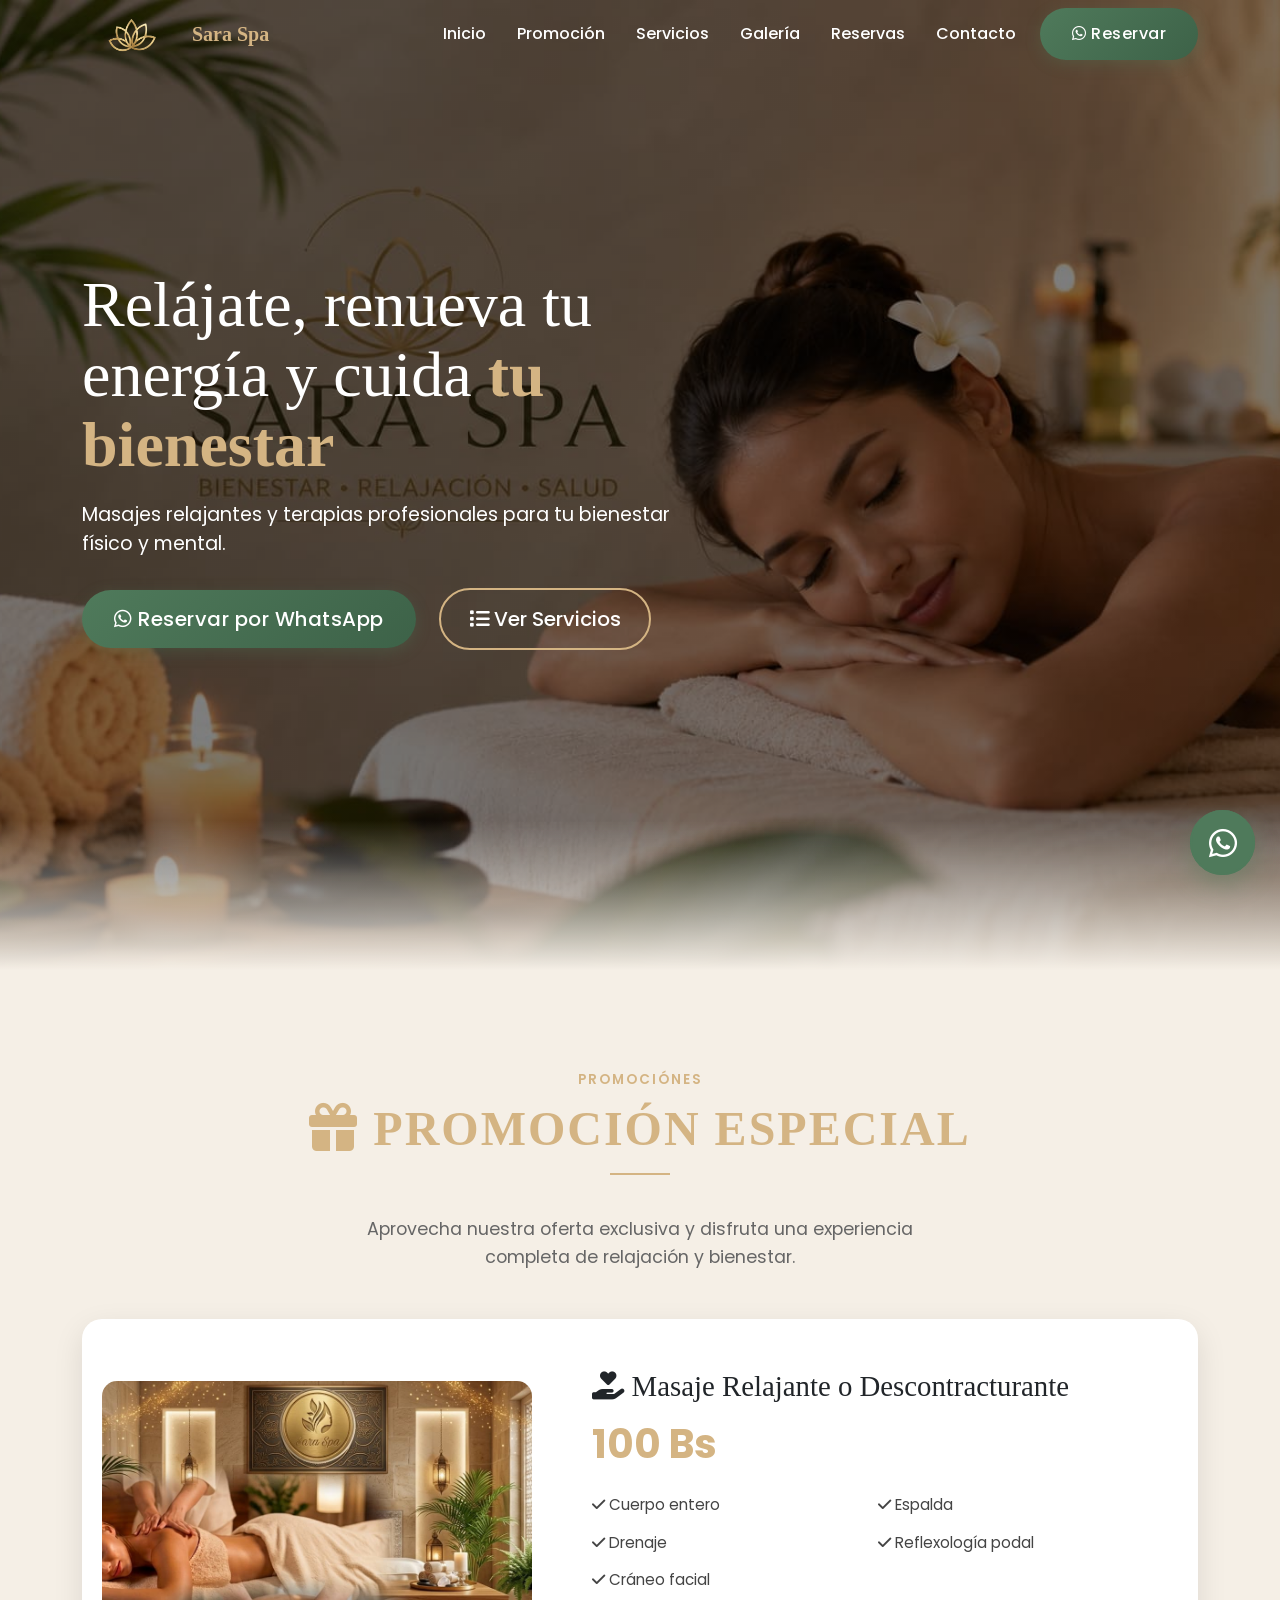
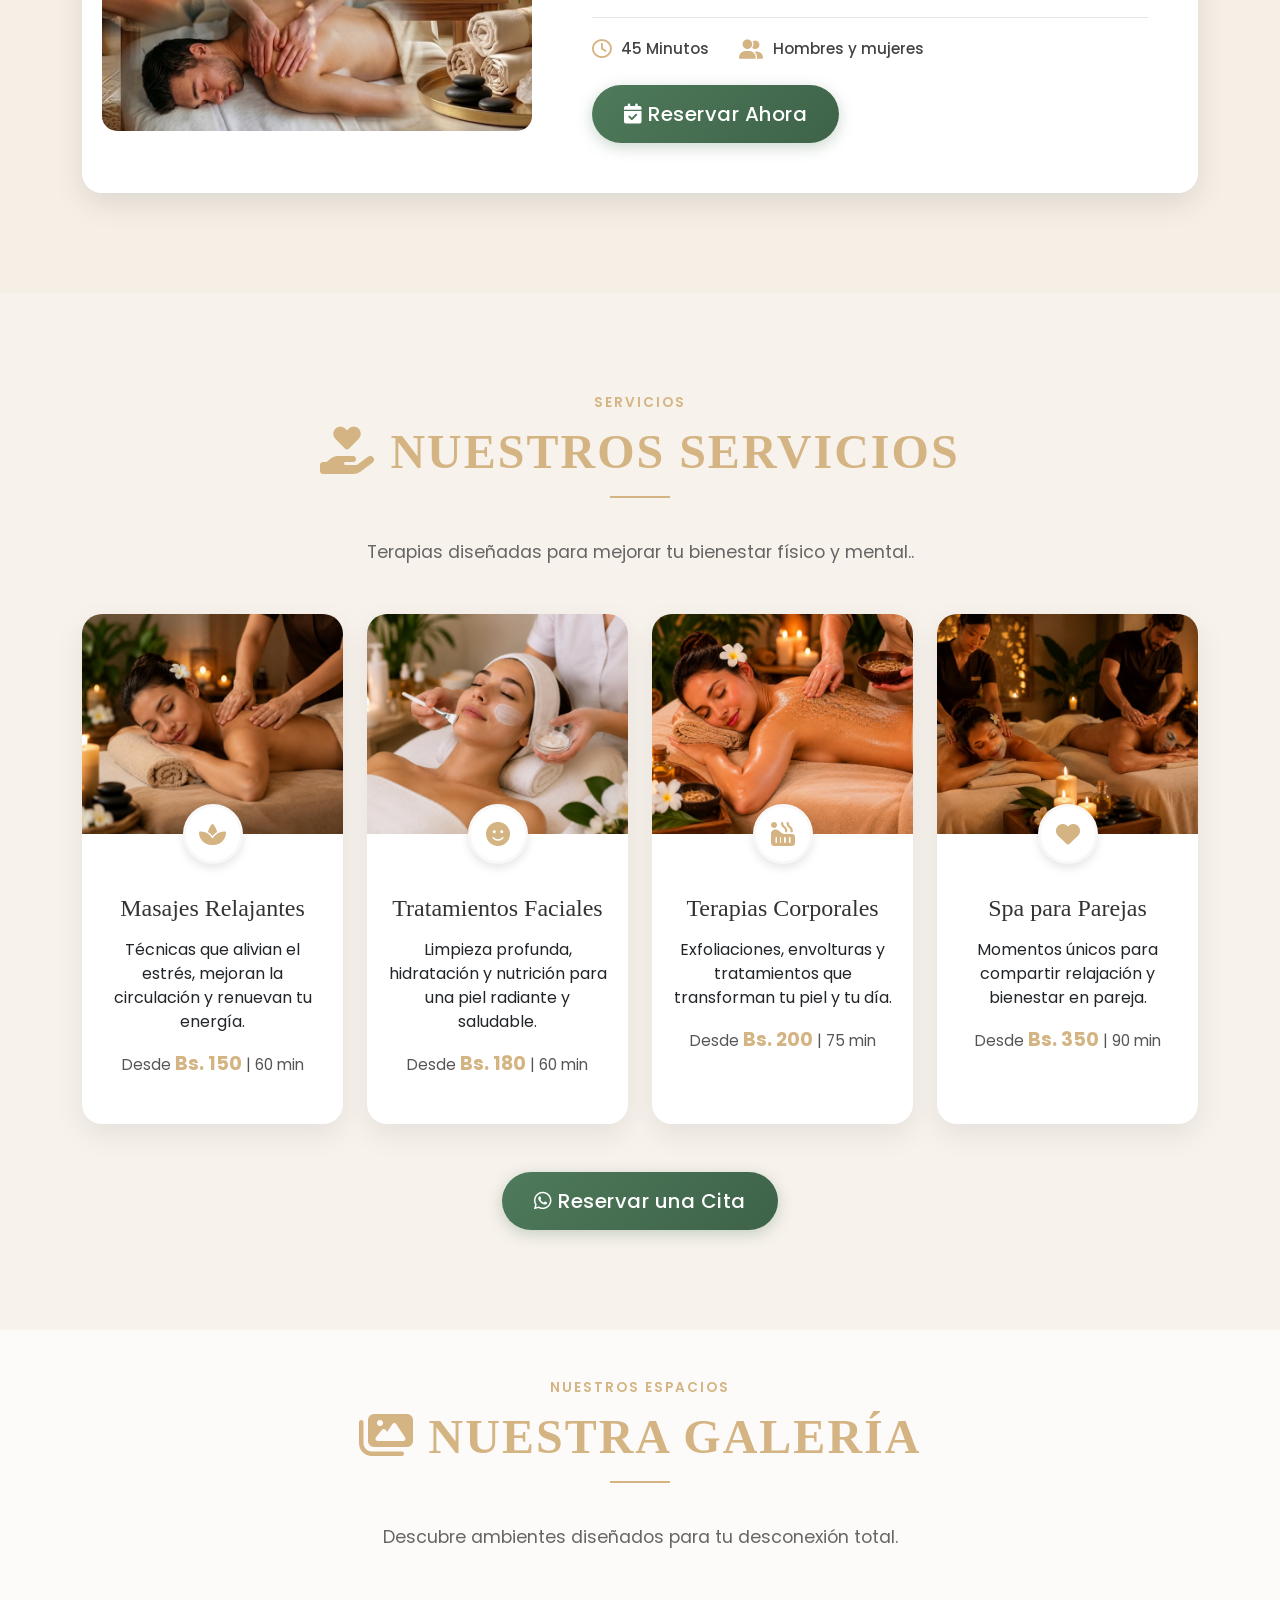
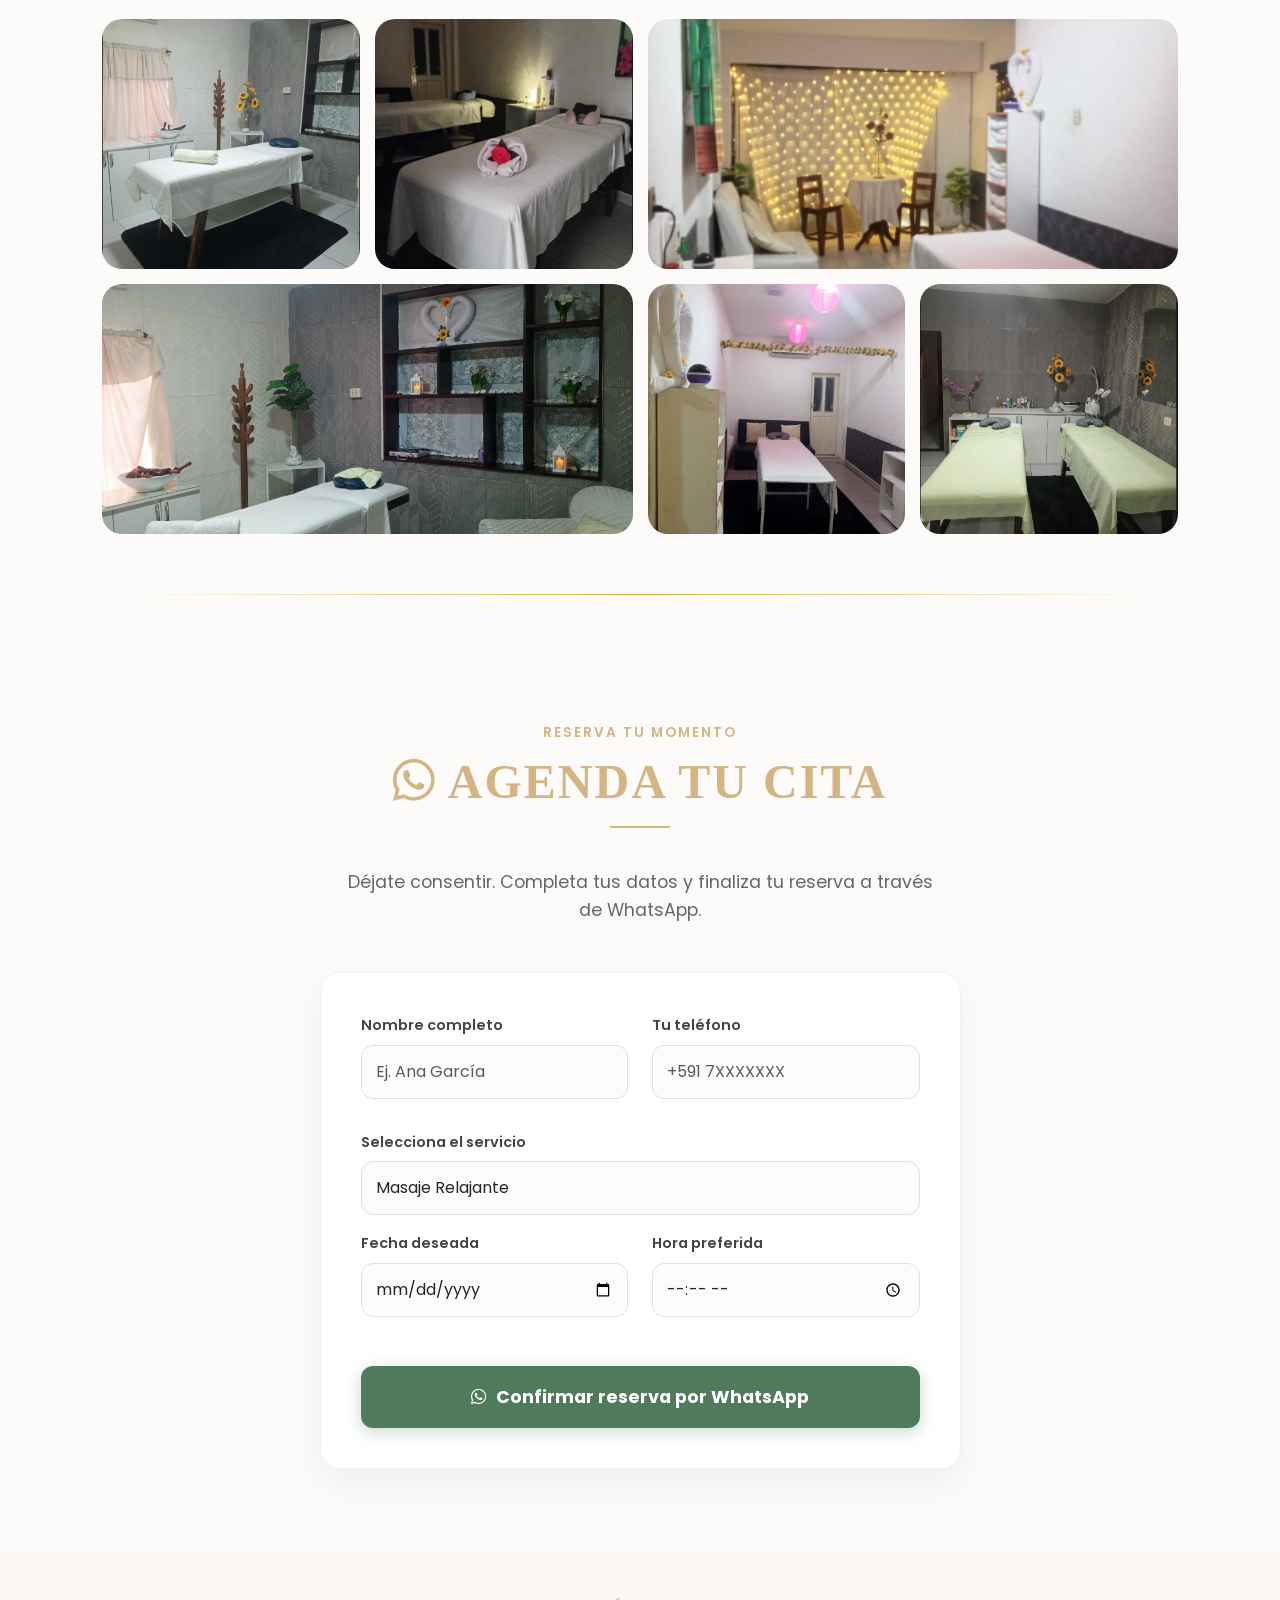
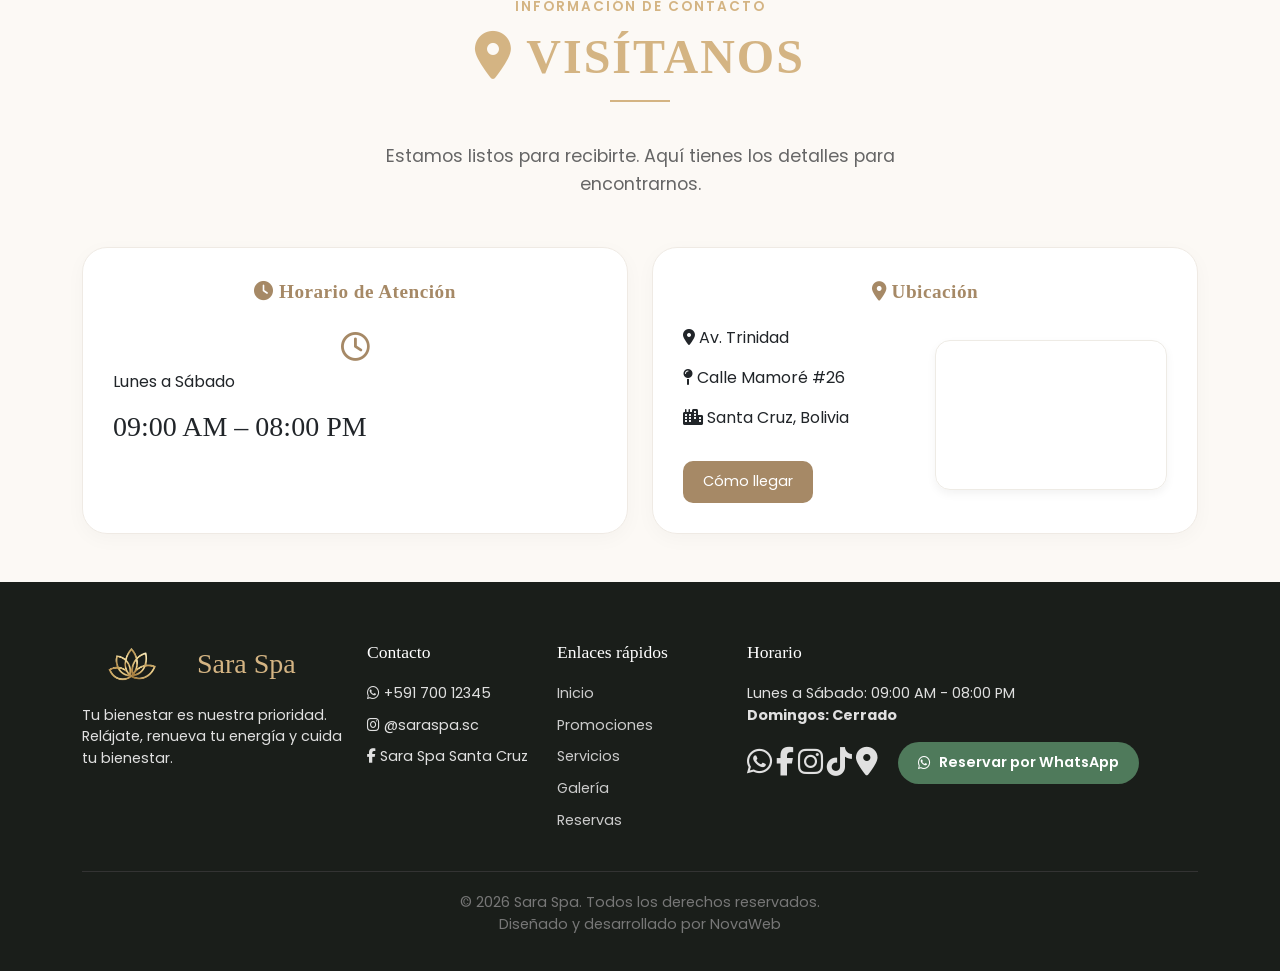
==== commit 06e17b3f: "Optimize image a jpg" ====
--- a/index.html
+++ b/index.html
@@ -12,20 +12,22 @@
     <meta name="author" content="Sara Spa">
 
     <!-- Canonical (IMPORTANTE para SEO) -->
-    <link rel="canonical" href="https://tudominio.com/">
+    <link rel="canonical" href="https://quisbert17.github.io/Proyecto-SPA/">
 
     <!-- Open Graph (Facebook / WhatsApp) -->
     <meta property="og:title" content="Sara Spa | Bienestar y Relajación">
     <meta property="og:description" content="Masajes relajantes y terapias profesionales en Santa Cruz, Bolivia.">
-    <meta property="og:image" content="assets/images/logo/og-image.png">
-    <meta property="og:url" content="https://tudominio.com/">
+    <meta property="og:image" content="https://quisbert17.github.io/Proyecto-SPA/assets/images/logo/og-image.jpg">
+    <meta property="og:url" content="https://quisbert17.github.io/Proyecto-SPA/">
+    <meta property="og:image:width" content="1200">
+    <meta property="og:image:height" content="630">
     <meta property="og:type" content="website">
 
     <!-- Twitter Card -->
     <meta name="twitter:card" content="summary_large_image">
     <meta name="twitter:title" content="Sara Spa | Bienestar y Relajación">
     <meta name="twitter:description" content="Masajes relajantes y terapias profesionales en Santa Cruz, Bolivia.">
-    <meta name="twitter:image" content="assets/images/logo/og-image.png">
+    <meta name="twitter:image" content="https://quisbert17.github.io/Proyecto-SPA/assets/images/logo/og-image.jpg">
 
     <!-- Favicon -->
     <link rel="icon" href="assets/images/logo/favicon.ico">
@@ -141,7 +143,7 @@
 
             <div class="promotion-card reveal reveal-delay-1">
                 <div class="promotion-image">
-                    <img src="assets/images/services/promociones.png" alt="Masaje">
+                    <img src="assets/images/services/promociones.jpg" alt="Masaje">
                 </div>
 
                 <div class="promotion-content">
@@ -187,7 +189,7 @@
                 <!-- Servicio 1 -->
                 <div class="col-lg-3 col-md-6 reveal reveal-delay-1">
                     <div class="service-card">
-                        <img src="assets/images/services/masaje-relajante.png" alt="Masaje Relajante">
+                        <img src="assets/images/services/masaje-relajante.jpg" alt="Masaje Relajante">
                         <div class="icon-circle"><i class="fa-solid fa-spa"></i></div>
                         <div class="service-content">
                             <h4>Masajes Relajantes</h4>
@@ -200,7 +202,7 @@
                 <!-- Servicio 2 -->
                 <div class="col-lg-3 col-md-6 reveal reveal-delay-2">
                     <div class="service-card">
-                        <img src="assets/images/services/tratamiento-facial.png" alt="Tratamientos Faciales">
+                        <img src="assets/images/services/tratamiento-facial.jpg" alt="Tratamientos Faciales">
                         <div class="icon-circle"><i class="fa-solid fa-face-smile"></i></div>
                         <div class="service-content">
                             <h4>Tratamientos Faciales</h4>
@@ -213,7 +215,7 @@
                 <!-- Servicio 3 -->
                 <div class="col-lg-3 col-md-6 reveal reveal-delay-3">
                     <div class="service-card">
-                        <img src="assets/images/services/terapia-corporal.png" alt="Terapias Corporales">
+                        <img src="assets/images/services/terapia-corporal.jpg" alt="Terapias Corporales">
                         <div class="icon-circle"><i class="fa-solid fa-hot-tub-person"></i></div>
                         <div class="service-content">
                             <h4>Terapias Corporales</h4>
@@ -226,7 +228,7 @@
                 <!-- Servicio 4 -->
                 <div class="col-lg-3 col-md-6 reveal reveal-delay-4">
                     <div class="service-card">
-                        <img src="assets/images/services/parejas.png" alt="Spa para Parejas">
+                        <img src="assets/images/services/parejas.jpg" alt="Spa para Parejas">
                         <div class="icon-circle"><i class="fa-solid fa-heart"></i></div>
                         <div class="service-content">
                             <h4>Spa para Parejas</h4>
--- a/assets/css/style.css
+++ b/assets/css/style.css
@@ -207,7 +207,7 @@
     background:
         linear-gradient(rgba(0, 0, 0, 0.50),
             rgba(0, 0, 0, 0.50)),
-        url('../images/hero/spa-hero.png');
+        url('../images/hero/spa-hero.jpg');
 
     background-position: center;
     background-size: cover;
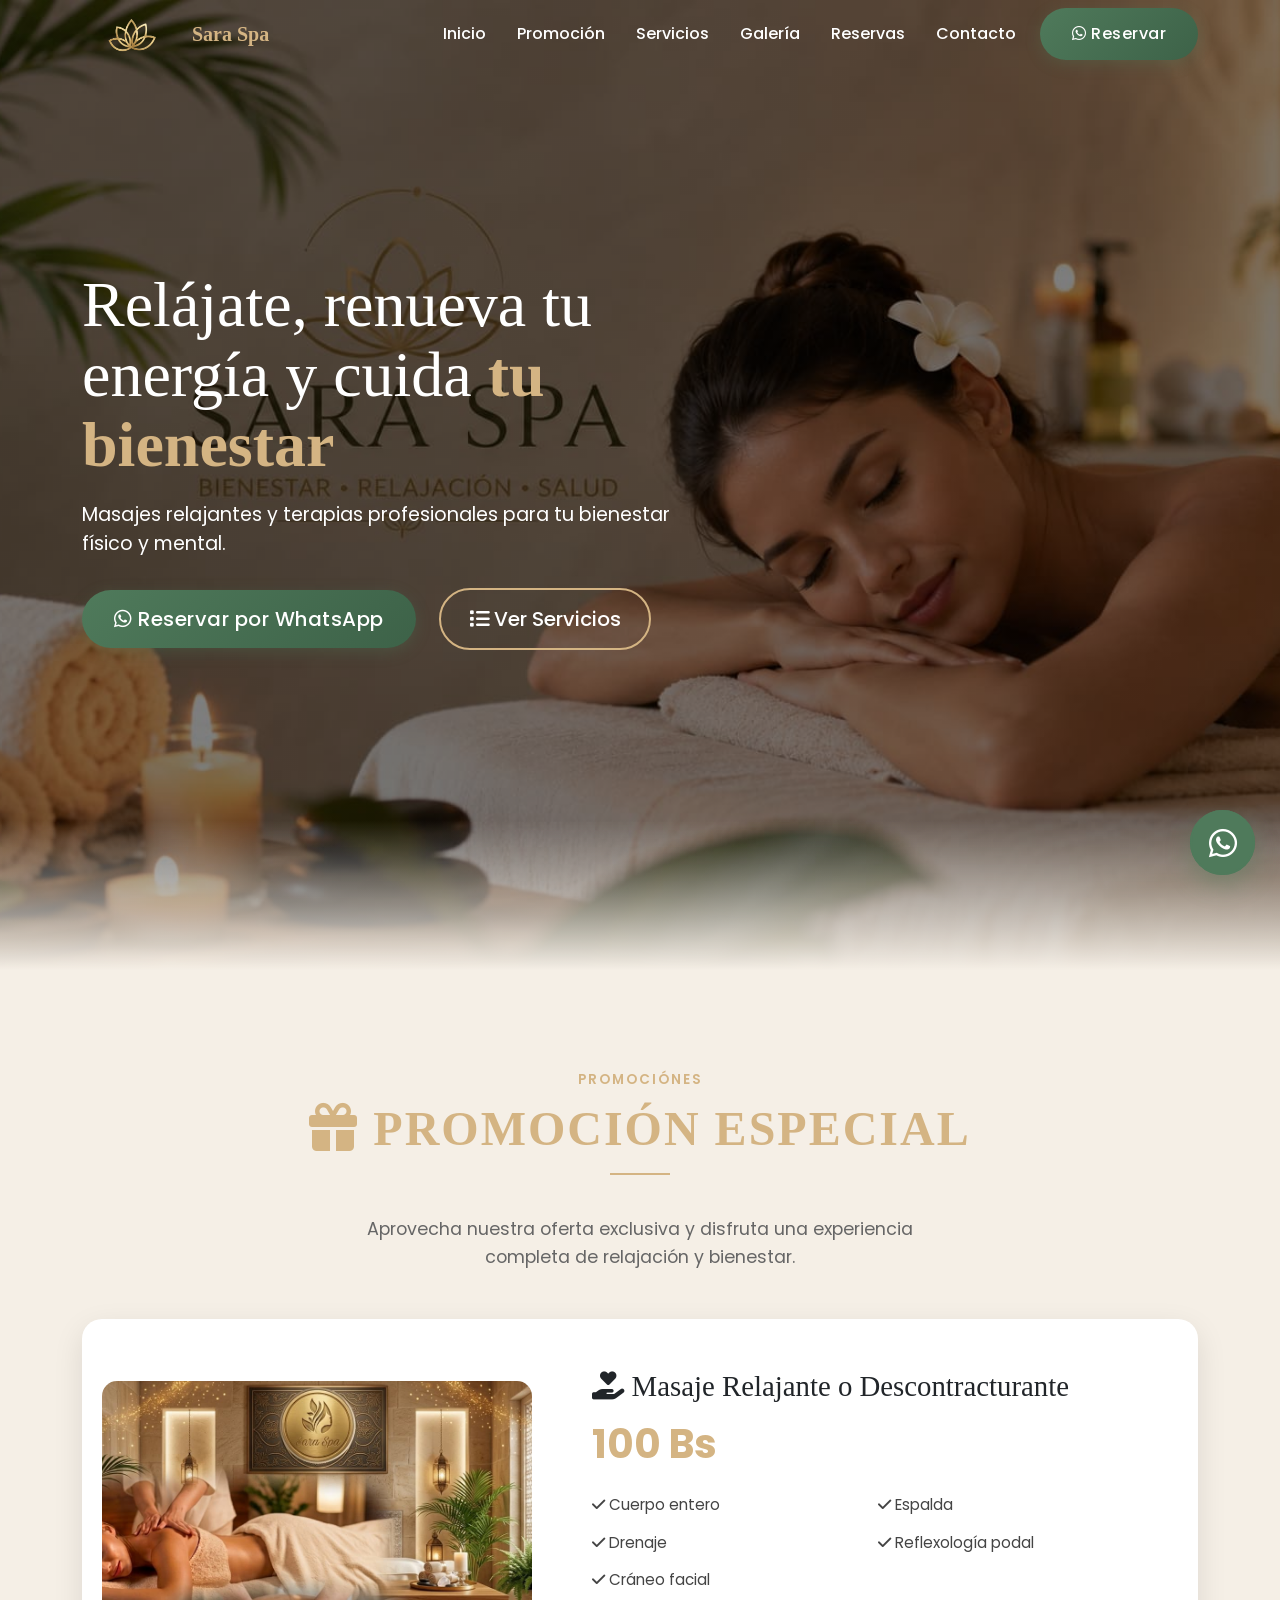
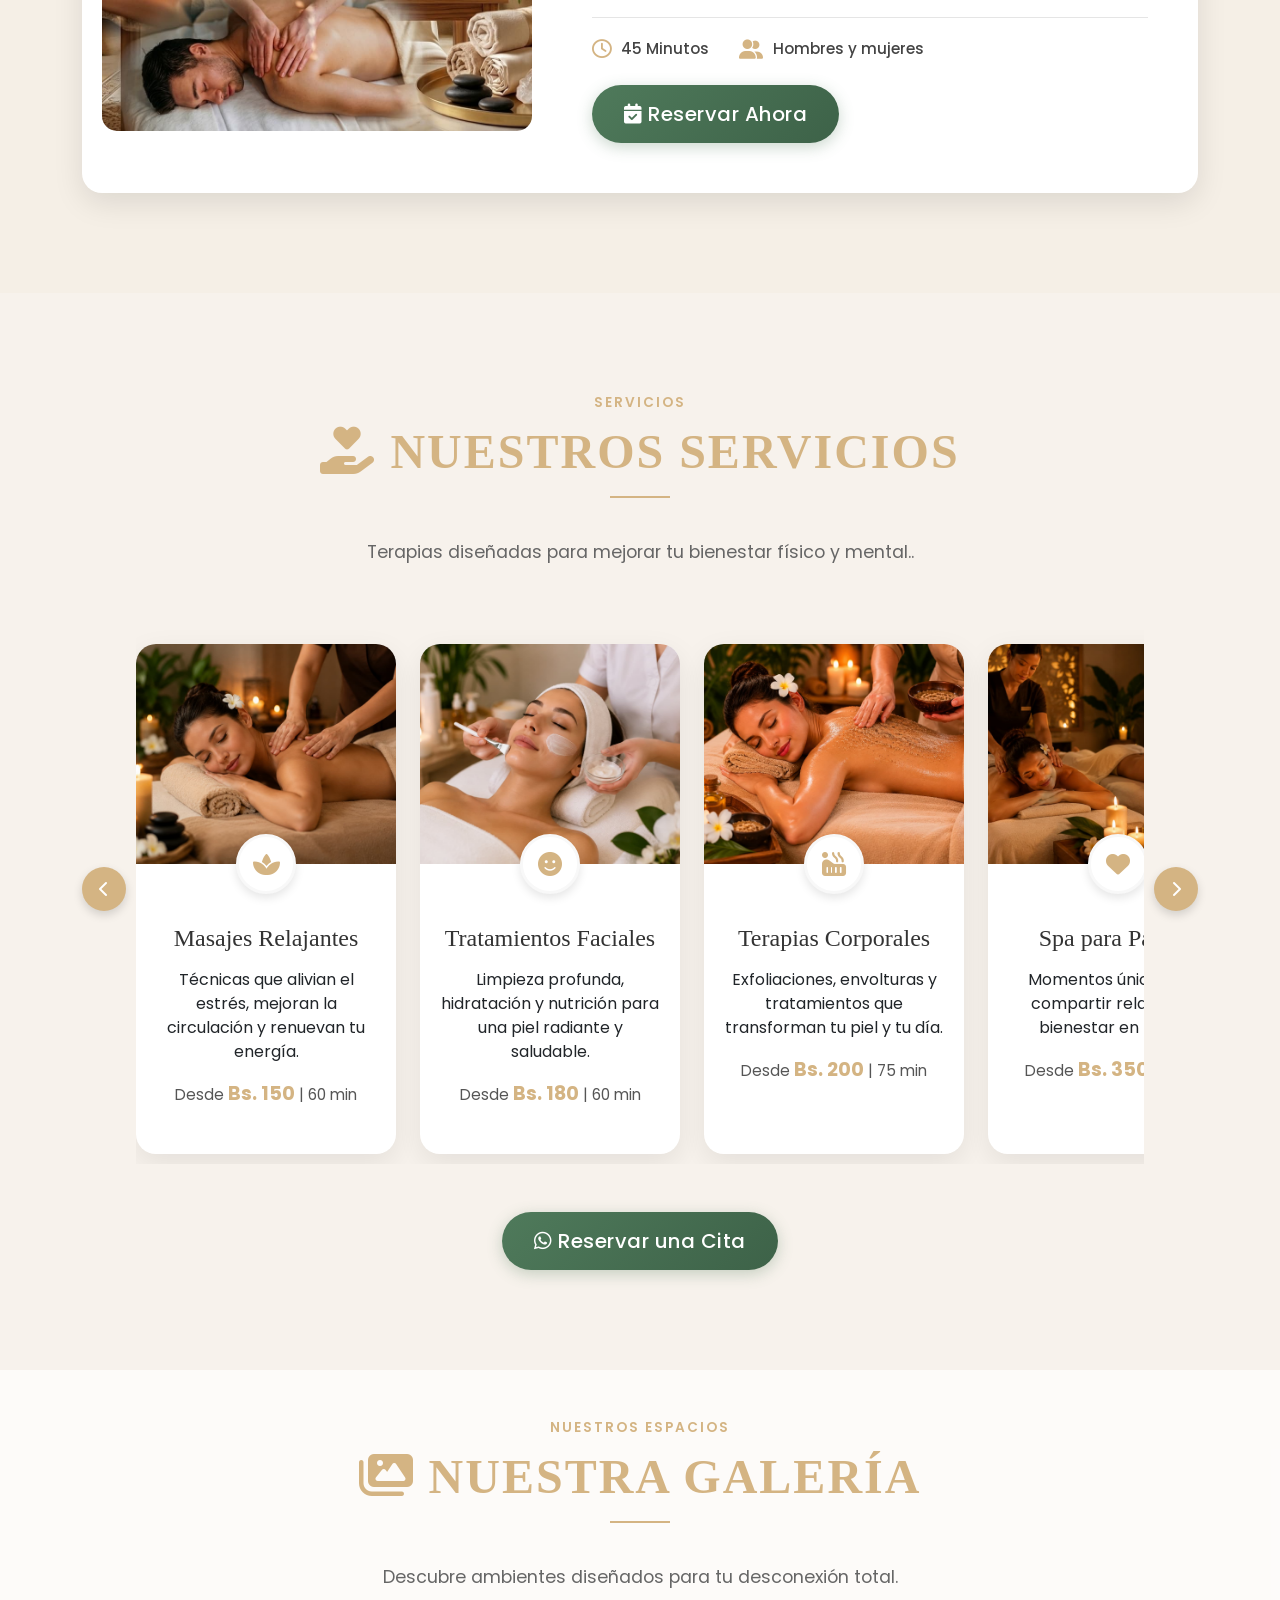
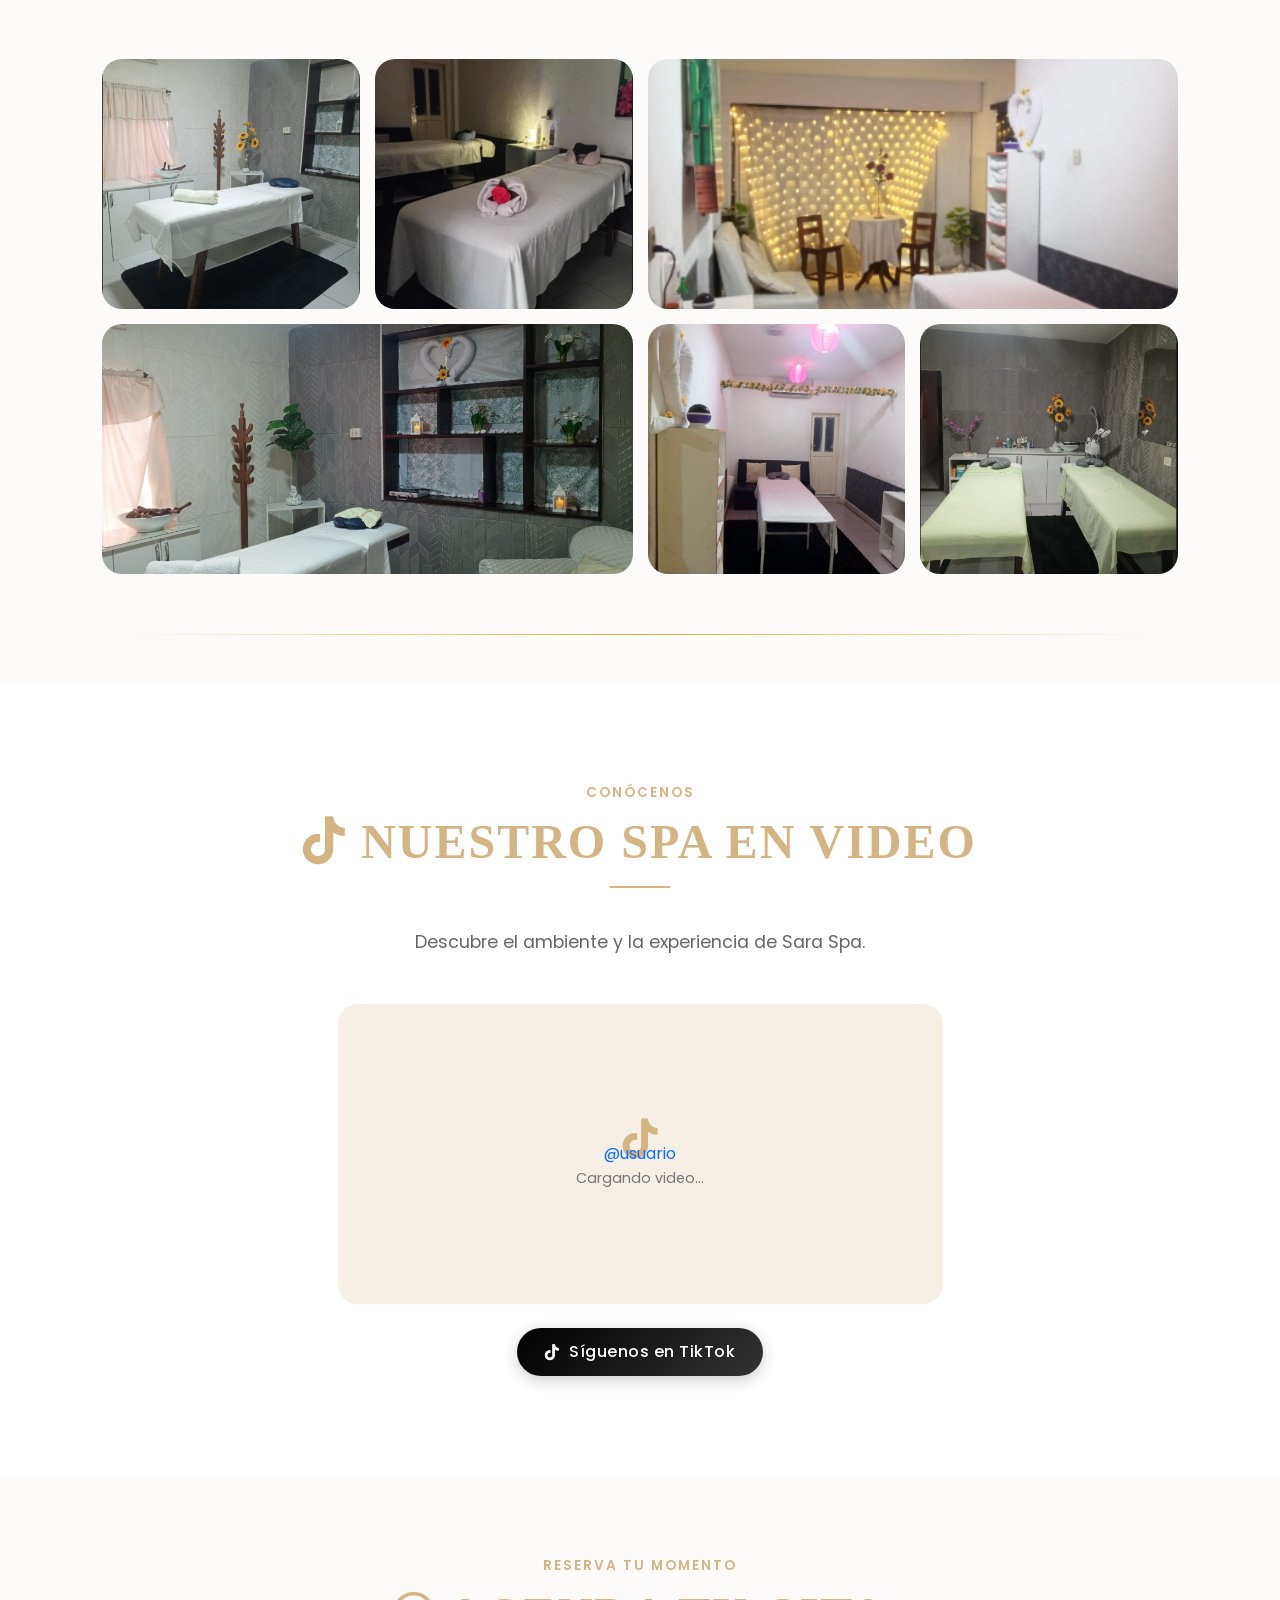
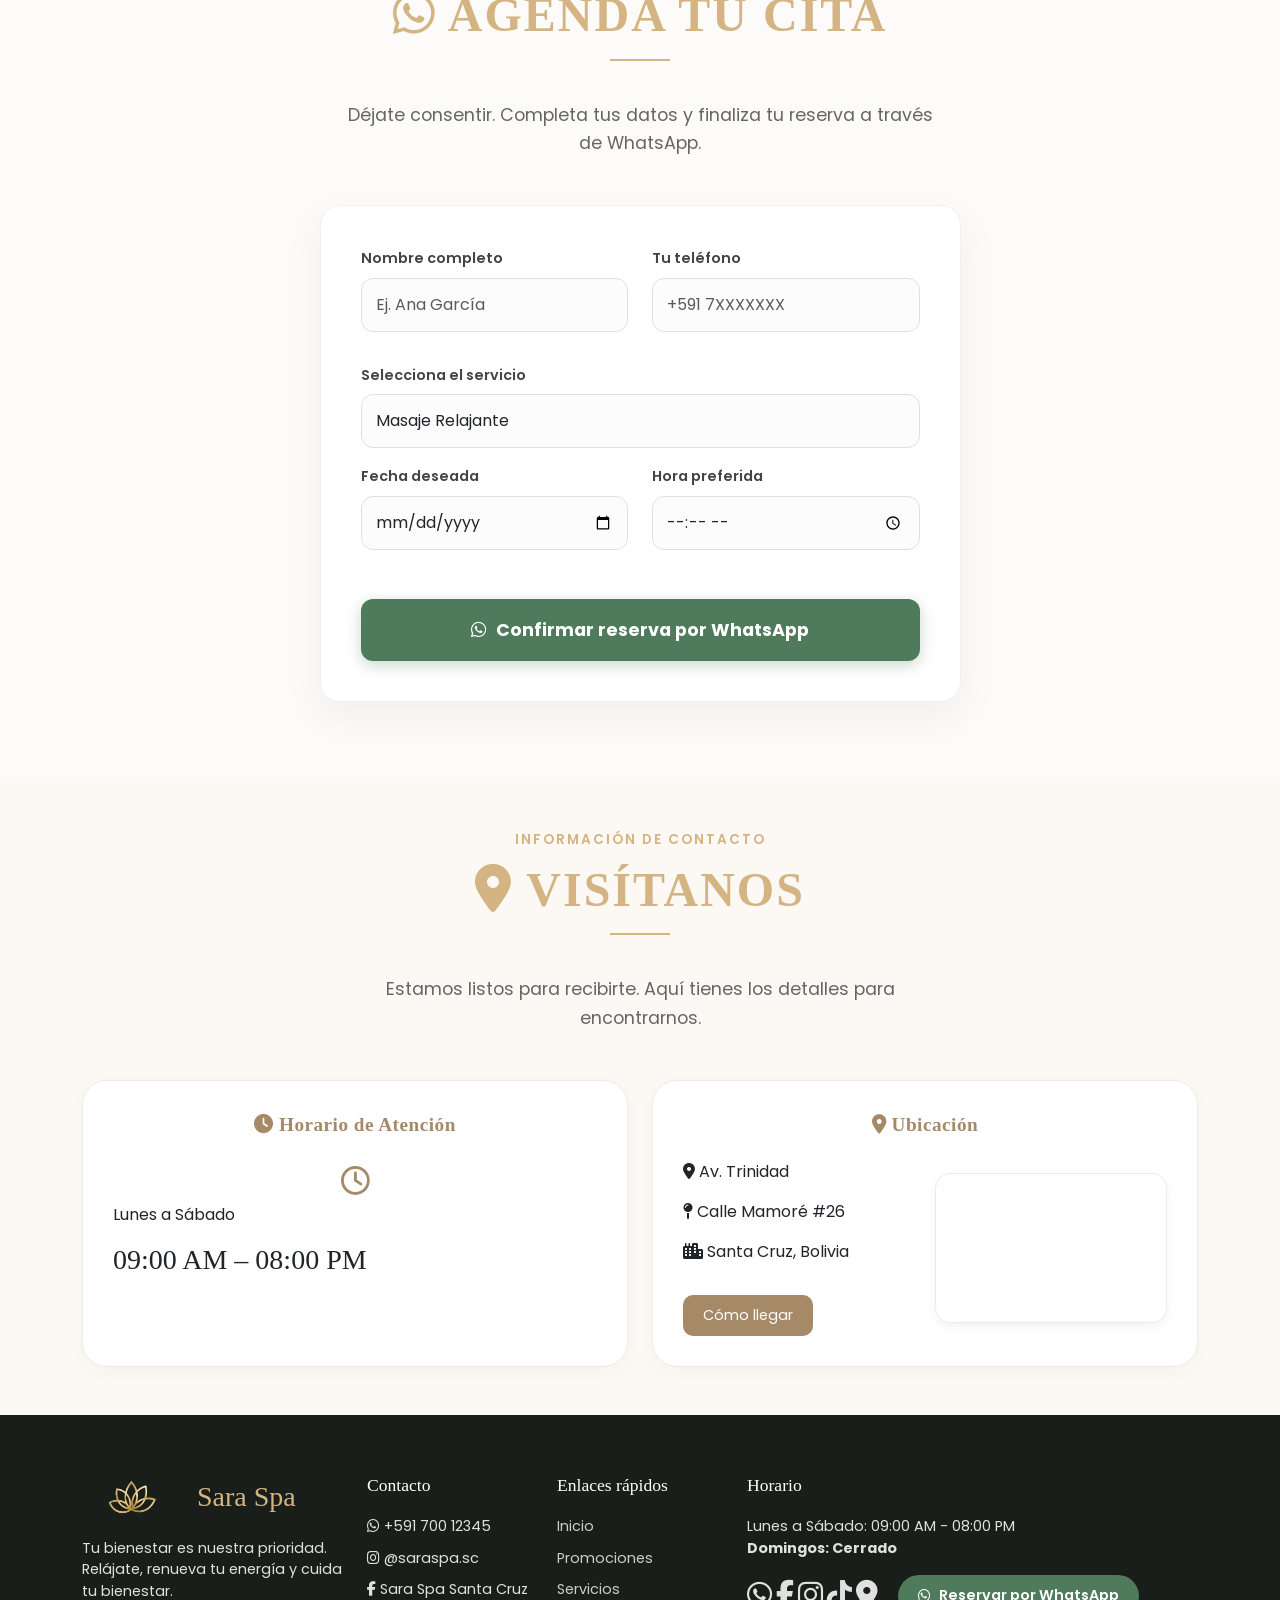
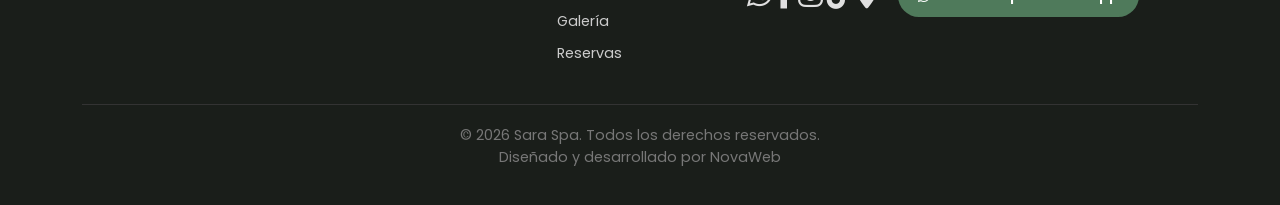
==== commit 924cf668: "Actualización del proyecto" ====
--- a/index.html
+++ b/index.html
@@ -46,10 +46,14 @@
     <!-- Font Awesome -->
     <link rel="stylesheet" href="https://cdnjs.cloudflare.com/ajax/libs/font-awesome/6.7.2/css/all.min.css">
 
+    <!-- Preload de imagenes clave para mejorar el LCP (Largest Contentful Paint) -->
+    <link rel="preload" as="image" href="assets/images/hero/spa-hero.jpg">
+
     <!-- CSS -->
     <link rel="stylesheet" href="assets/css/style.css">
     <link rel="stylesheet" href="assets/css/responsive.css">
     <link rel="stylesheet" href="assets/css/animations.css">
+    <link rel="stylesheet" href="assets/css/video.css">
 </head>
 
 <body>
@@ -171,8 +175,8 @@
     </section>
 
     <!-- =========================
-         SERVICIOS
-    ========================== -->
+     SERVICIOS
+========================== -->
 
     <section class="section-light" id="servicios">
 
@@ -184,61 +188,79 @@
                 <p class="section-subtitle">Terapias diseñadas para mejorar tu bienestar físico y mental..</p>
             </div>
 
-            <div class="row g-4">
-
-                <!-- Servicio 1 -->
-                <div class="col-lg-3 col-md-6 reveal reveal-delay-1">
-                    <div class="service-card">
-                        <img src="assets/images/services/masaje-relajante.jpg" alt="Masaje Relajante">
-                        <div class="icon-circle"><i class="fa-solid fa-spa"></i></div>
-                        <div class="service-content">
-                            <h4>Masajes Relajantes</h4>
-                            <p>Técnicas que alivian el estrés, mejoran la circulación y renuevan tu energía.</p>
-                            <div class="service-price">Desde <strong>Bs. 150</strong> | 60 min</div>
-                        </div>
-                    </div>
-                </div>
-
-                <!-- Servicio 2 -->
-                <div class="col-lg-3 col-md-6 reveal reveal-delay-2">
-                    <div class="service-card">
-                        <img src="assets/images/services/tratamiento-facial.jpg" alt="Tratamientos Faciales">
-                        <div class="icon-circle"><i class="fa-solid fa-face-smile"></i></div>
-                        <div class="service-content">
-                            <h4>Tratamientos Faciales</h4>
-                            <p>Limpieza profunda, hidratación y nutrición para una piel radiante y saludable.</p>
-                            <div class="service-price">Desde <strong>Bs. 180</strong> | 60 min</div>
-                        </div>
-                    </div>
-                </div>
-
-                <!-- Servicio 3 -->
-                <div class="col-lg-3 col-md-6 reveal reveal-delay-3">
-                    <div class="service-card">
-                        <img src="assets/images/services/terapia-corporal.jpg" alt="Terapias Corporales">
-                        <div class="icon-circle"><i class="fa-solid fa-hot-tub-person"></i></div>
-                        <div class="service-content">
-                            <h4>Terapias Corporales</h4>
-                            <p>Exfoliaciones, envolturas y tratamientos que transforman tu piel y tu día.</p>
-                            <div class="service-price">Desde <strong>Bs. 200</strong> | 75 min</div>
-                        </div>
-                    </div>
-                </div>
-
-                <!-- Servicio 4 -->
-                <div class="col-lg-3 col-md-6 reveal reveal-delay-4">
-                    <div class="service-card">
-                        <img src="assets/images/services/parejas.jpg" alt="Spa para Parejas">
-                        <div class="icon-circle"><i class="fa-solid fa-heart"></i></div>
-                        <div class="service-content">
-                            <h4>Spa para Parejas</h4>
-                            <p>Momentos únicos para compartir relajación y bienestar en pareja.</p>
-                            <div class="service-price">Desde <strong>Bs. 350</strong> | 90 min</div>
-                        </div>
-                    </div>
-                </div>
-
-            </div>
+            <div class="services-carousel-wrapper">
+
+                <!-- Botón Anterior -->
+                <button class="carousel-btn carousel-btn-prev" id="servPrev" aria-label="Servicio anterior">
+                    <i class="fas fa-chevron-left"></i>
+                </button>
+
+                <!-- Track deslizable -->
+                <div class="services-track" id="servTrack">
+
+                    <!-- Servicio 1 -->
+                    <div class="service-slide reveal reveal-delay-1">
+                        <div class="service-card">
+                            <img src="assets/images/services/masaje-relajante.jpg" alt="Masaje Relajante">
+                            <div class="icon-circle"><i class="fa-solid fa-spa"></i></div>
+                            <div class="service-content">
+                                <h4>Masajes Relajantes</h4>
+                                <p>Técnicas que alivian el estrés, mejoran la circulación y renuevan tu energía.</p>
+                                <div class="service-price">Desde <strong>Bs. 150</strong> | 60 min</div>
+                            </div>
+                        </div>
+                    </div>
+
+                    <!-- Servicio 2 -->
+                    <div class="service-slide reveal reveal-delay-2">
+                        <div class="service-card">
+                            <img src="assets/images/services/tratamiento-facial.jpg" alt="Tratamientos Faciales">
+                            <div class="icon-circle"><i class="fa-solid fa-face-smile"></i></div>
+                            <div class="service-content">
+                                <h4>Tratamientos Faciales</h4>
+                                <p>Limpieza profunda, hidratación y nutrición para una piel radiante y saludable.</p>
+                                <div class="service-price">Desde <strong>Bs. 180</strong> | 60 min</div>
+                            </div>
+                        </div>
+                    </div>
+
+                    <!-- Servicio 3 -->
+                    <div class="service-slide reveal reveal-delay-3">
+                        <div class="service-card">
+                            <img src="assets/images/services/terapia-corporal.jpg" alt="Terapias Corporales">
+                            <div class="icon-circle"><i class="fa-solid fa-hot-tub-person"></i></div>
+                            <div class="service-content">
+                                <h4>Terapias Corporales</h4>
+                                <p>Exfoliaciones, envolturas y tratamientos que transforman tu piel y tu día.</p>
+                                <div class="service-price">Desde <strong>Bs. 200</strong> | 75 min</div>
+                            </div>
+                        </div>
+                    </div>
+
+                    <!-- Servicio 4 -->
+                    <div class="service-slide reveal reveal-delay-4">
+                        <div class="service-card">
+                            <img src="assets/images/services/parejas.jpg" alt="Spa para Parejas">
+                            <div class="icon-circle"><i class="fa-solid fa-heart"></i></div>
+                            <div class="service-content">
+                                <h4>Spa para Parejas</h4>
+                                <p>Momentos únicos para compartir relajación y bienestar en pareja.</p>
+                                <div class="service-price">Desde <strong>Bs. 350</strong> | 90 min</div>
+                            </div>
+                        </div>
+                    </div>
+
+                    <!-- Cuando llegue el catálogo, agregas más .service-slide aquí, mismo formato -->
+
+                </div>
+
+                <!-- Botón Siguiente -->
+                <button class="carousel-btn carousel-btn-next" id="servNext" aria-label="Siguiente servicio">
+                    <i class="fas fa-chevron-right"></i>
+                </button>
+
+            </div>
+
             <div class="text-center mt-5">
                 <a href="#reservas" class="btn btn-whatsapp btn-lg">
                     <i class="fab fa-whatsapp"></i> Reservar una Cita
@@ -269,6 +291,43 @@
                 <div class="item item-small"><img src="assets/images/gallery/galeria5.png" alt="Spa 5"></div>
                 <div class="item item-small"><img src="assets/images/gallery/galeria6.png" alt="Spa 6"></div>
             </div>
+        </div>
+    </section>
+
+    <!-- =========================
+     VIDEO DEL SPA (TikTok)
+    ========================== -->
+
+    <section class="section-white video-section" id="video">
+        <div class="container">
+
+            <div class="text-center mb-5">
+                <span class="section-label">Conócenos</span>
+                <h2 class="section-title"><i class="fab fa-tiktok"></i> Nuestro Spa en Video</h2>
+                <p class="section-subtitle">Descubre el ambiente y la experiencia de Sara Spa.</p>
+            </div>
+
+            <div class="video-embed-wrapper reveal reveal-delay-1" id="videoWrapper">
+                <div class="video-loading" id="videoLoading">
+                    <i class="fab fa-tiktok fa-spin-slow"></i>
+                    <p>Cargando video...</p>
+                </div>
+
+                <!-- Reemplaza la URL y el data-video-id con los del video real -->
+                <blockquote class="tiktok-embed" cite="https://www.tiktok.com/@usuario/video/VIDEO_ID"
+                    data-video-id="VIDEO_ID" style="max-width: 605px; min-width: 325px;">
+                    <section>
+                        <a target="_blank" href="https://www.tiktok.com/@usuario">@usuario</a>
+                    </section>
+                </blockquote>
+            </div>
+
+            <div class="text-center mt-4">
+                <a href="https://www.tiktok.com/@usuario" target="_blank" class="btn-tiktok-follow">
+                    <i class="fab fa-tiktok"></i> Síguenos en TikTok
+                </a>
+            </div>
+
         </div>
     </section>
 
@@ -487,6 +546,9 @@
     <script src="assets/js/main.js"></script>
     <script src="assets/js/whatsapp.js"></script>
     <script src="assets/js/gallery.js"></script>
+    <script src="assets/js/servicios-carousel.js"></script>
+    <script async src="https://www.tiktok.com/embed.js"></script>
+    <script src="assets/js/video.js"></script>
 
 </body>
 
--- a/assets/css/style.css
+++ b/assets/css/style.css
@@ -196,6 +196,14 @@
 /* =====================================
    HERO BACKGROUND
 ===================================== */
+#inicio {
+    opacity: 0;
+    transition: opacity 0.8s ease-in-out;
+}
+
+#inicio.hero-loaded {
+    opacity: 1;
+}
 
 #inicio {
     position: relative;
@@ -568,6 +576,58 @@
 }
 
 /* =====================================
+   CARRUSEL DE SERVICIOS
+===================================== */
+
+.services-carousel-wrapper {
+    position: relative;
+    display: flex;
+    align-items: center;
+    gap: 10px;
+}
+
+.services-track {
+    display: flex;
+    gap: 1.5rem;
+    overflow-x: auto;
+    scroll-snap-type: x mandatory;
+    scroll-behavior: smooth;
+    padding: 30px 10px 10px;
+    /* padding-top 30px: deja espacio para que el icon-circle no se corte */
+    scrollbar-width: none;
+}
+
+.services-track::-webkit-scrollbar {
+    display: none;
+}
+
+.service-slide {
+    flex: 0 0 260px;
+    scroll-snap-align: start;
+}
+
+.carousel-btn {
+    background: var(--gold);
+    color: #fff;
+    border: none;
+    border-radius: 50%;
+    width: 44px;
+    height: 44px;
+    flex-shrink: 0;
+    display: flex;
+    align-items: center;
+    justify-content: center;
+    cursor: pointer;
+    transition: opacity 0.3s ease, transform 0.3s ease;
+    box-shadow: 0 4px 10px rgba(0, 0, 0, 0.15);
+}
+
+.carousel-btn:hover {
+    opacity: 0.85;
+    transform: scale(1.08);
+}
+
+/* =====================================
    GALERIA
 ===================================== */
 /* Sección de Galería con estilo Premium */
--- a/assets/css/responsive.css
+++ b/assets/css/responsive.css
@@ -143,6 +143,15 @@
         height: 180px;
     }
 
+        .service-slide {
+        flex: 0 0 78%;
+    }
+
+    .carousel-btn {
+        width: 38px;
+        height: 38px;
+    }
+
     /* --- GALERÍA --- */
     .gallery-container {
         grid-template-columns: 1fr 1fr;
--- a/assets/css/video.css
+++ b/assets/css/video.css
@@ -0,0 +1,91 @@
+/* =====================================
+   SECCIÓN VIDEO (TikTok) — Sara Spa
+   Archivo independiente: si se elimina la
+   sección del HTML, este archivo se puede
+   borrar sin afectar el resto del sitio.
+===================================== */
+
+.video-section {
+    text-align: center;
+}
+
+.video-embed-wrapper {
+    position: relative;
+    max-width: 605px;
+    min-height: 300px;
+    margin: 0 auto;
+    display: flex;
+    justify-content: center;
+    align-items: center;
+}
+
+/* Mensaje mientras carga el embed de TikTok */
+.video-loading {
+    position: absolute;
+    top: 0;
+    left: 0;
+    right: 0;
+    bottom: 0;
+    display: flex;
+    flex-direction: column;
+    align-items: center;
+    justify-content: center;
+    gap: 10px;
+    color: var(--gray);
+    background: var(--beige);
+    border-radius: var(--radius);
+    z-index: 0;
+}
+
+.video-loading i {
+    font-size: 2.5rem;
+    color: var(--gold);
+}
+
+.video-loading p {
+    font-size: 0.9rem;
+    margin: 0;
+}
+
+@keyframes spinSlow {
+    from { transform: rotate(0deg); }
+    to { transform: rotate(360deg); }
+}
+
+.fa-spin-slow {
+    animation: spinSlow 2.5s linear infinite;
+}
+
+/* El blockquote de TikTok queda por encima del loading una vez cargado */
+.tiktok-embed {
+    position: relative;
+    z-index: 1;
+    margin: 0 auto !important;
+}
+
+/* Botón "Síguenos en TikTok" con tu estilo de marca */
+.btn-tiktok-follow {
+    display: inline-flex;
+    align-items: center;
+    gap: 10px;
+    background: linear-gradient(135deg, #000000, #333333);
+    color: white;
+    padding: 12px 28px;
+    border-radius: 50px;
+    font-weight: 500;
+    letter-spacing: 0.5px;
+    transition: all 0.4s ease;
+    box-shadow: 0 4px 15px rgba(0, 0, 0, 0.2);
+}
+
+.btn-tiktok-follow:hover {
+    transform: translateY(-4px);
+    color: white;
+    box-shadow: 0 8px 20px rgba(0, 0, 0, 0.3);
+}
+
+@media (max-width: 480px) {
+    .video-embed-wrapper {
+        min-height: 400px;
+    }
+}
